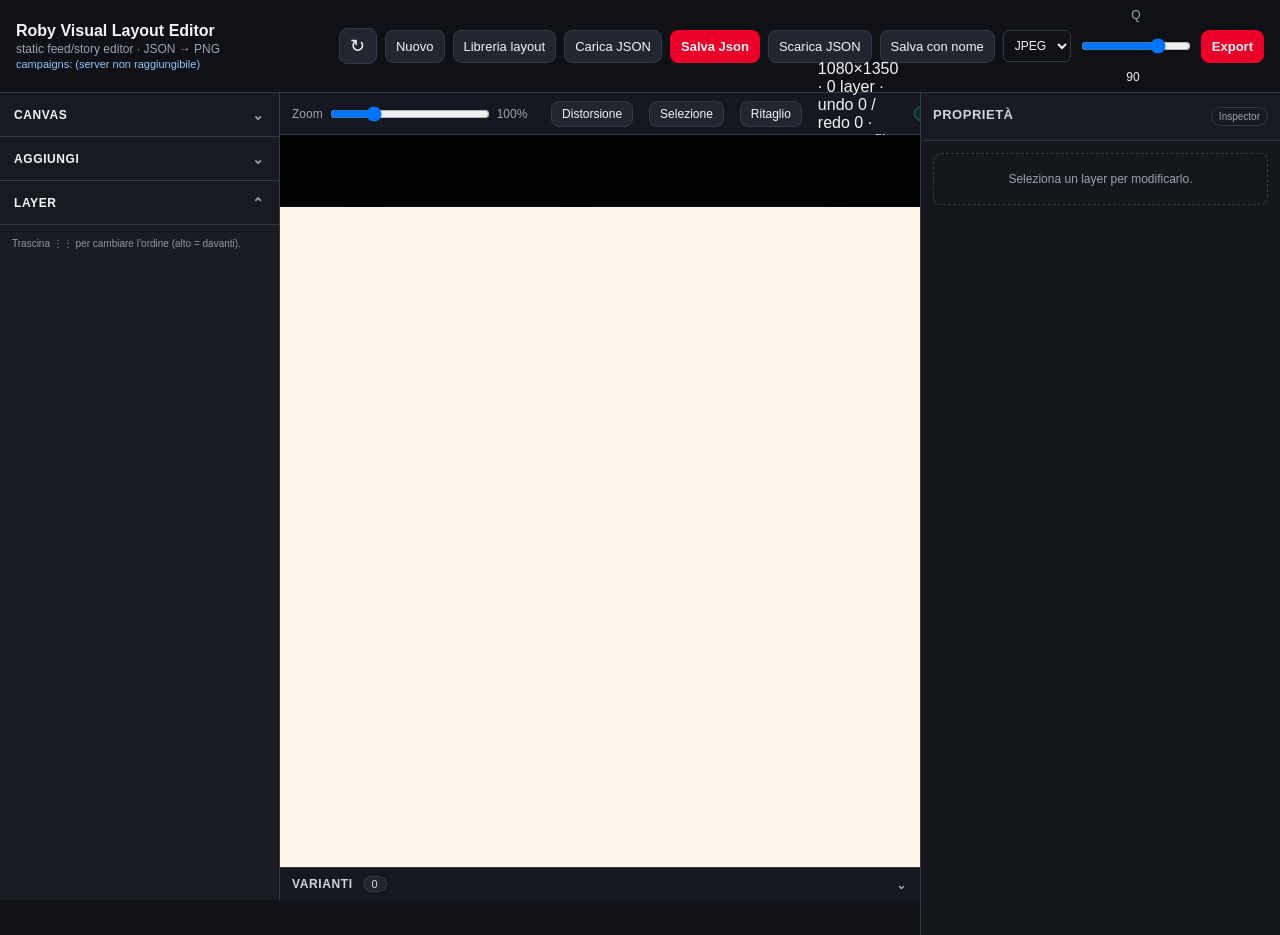
==== index.html @ da17ef28 "Canvas-size badges, base as a variant card, and live agent edits on canvas Three things you could no" ====
<!doctype html>
<html lang="it">
<head>
  <meta charset="utf-8" />
  <meta name="viewport" content="width=device-width, initial-scale=1" />
  <title>Roby Visual Layout Editor</title>
  <link rel="stylesheet" href="./styles.css?v=20260813-9" />
  <link rel="stylesheet" href="./left-panel.css?v=20260813-9" />
  <link rel="stylesheet" href="./inspector.css?v=20260813-9" />
  <link rel="stylesheet" href="./shapes.css?v=20260813-9" />
  <link rel="stylesheet" href="./warp.css?v=20260813-9" />
  <link rel="stylesheet" href="./variants.css?v=20260813-9" />
</head>
<body>
  <header class="topbar">
    <div class="brand">
      <strong>Roby Visual Layout Editor</strong>
      <span>static feed/story editor · JSON → PNG</span>
      <span id="campaignsRootLabel" class="rootLabel" title="Root campagne caricata dal server">campaigns: …</span>
    </div>
    <div class="actions">
      <button id="reloadBtn" class="iconBtn" title="Ricarica layout da disco (ultima versione salvata)" aria-label="Aggiorna">↻</button>
      <button id="newBtn">Nuovo</button>
      <button id="openLibraryBtn">Libreria layout</button>
      <button type="button" id="openJsonBtn" class="button" title="Apri un .json locale (Salva Json potrà riscriverlo)">Carica JSON</button>
      <input id="jsonInput" type="file" accept="application/json,.json" hidden>
      <button id="saveJsonBtn" class="primary" title="Sovrascrive il .layout.json aperto con le modifiche correnti">Salva Json</button>
      <button id="saveLayoutBtn">Scarica JSON</button>
      <button id="saveAsLayoutBtn">Salva con nome</button>
      <label class="exportFmt" title="Formato file export">
        <select id="exportFormat">
          <option value="image/jpeg" selected>JPEG</option>
          <option value="image/png">PNG</option>
        </select>
      </label>
      <label class="exportFmt" id="exportQualityWrap" title="Qualità JPEG (YouTube max 2 MB)">
        Q <input id="exportQuality" type="range" min="60" max="98" step="1" value="90">
        <span id="exportQualityLabel">90</span>
      </label>
      <button id="exportPngBtn" class="primary">Export</button>
    </div>
  </header>

  <main class="app">
    <aside class="panel left">
      <section class="leftSection">
        <button type="button" class="leftSectionTitle" aria-expanded="false">Canvas</button>
        <div class="leftSectionContent">
          <div class="row">
            <label for="presetSelect">Preset</label>
            <select id="presetSelect"></select>
          </div>
          <div class="grid2">
            <label>W <input id="canvasW" type="number" value="1080"></label>
            <label>H <input id="canvasH" type="number" value="1350"></label>
          </div>
          <button id="resizeCanvasBtn">Applica formato</button>
          <label>Duplica verso
            <select id="duplicateFormatSelect"></select>
          </label>
          <button id="duplicateFormatBtn" class="wide" title="Copia il layout nel formato scelto, ridimensionando canvas e livelli in proporzione">Duplica in questo formato</button>
          <label>Sfondo <input id="canvasBg" type="color" value="#fff7ea"></label>
          <label class="toggleRow"><input id="toggleSafeGuides" type="checkbox"> Guide safe zone (48px)</label>
        </div>
      </section>
      <section class="leftSection">
        <button type="button" class="leftSectionTitle" aria-expanded="false">Aggiungi</button>
        <div class="leftSectionContent">
          <button id="addTextBtn">+ Testo</button>
          <button id="addRectBtn">+ Box</button>
          <button id="addGradientBtn">+ Gradiente</button>
          <label class="wide">Forma
            <select id="newShapeKind">
              <option value="rect">Rettangolo</option>
              <option value="ellipse">Ellisse / Cerchio</option>
              <option value="triangle">Triangolo</option>
              <option value="diamond">Rombo</option>
              <option value="pentagon">Pentagono</option>
              <option value="hexagon">Esagono</option>
              <option value="octagon">Ottagono</option>
              <option value="star">Stella</option>
              <option value="polygon">Poligono N lati</option>
              <option value="arrow">Freccia</option>
            </select>
          </label>
          <button id="addShapeBtn" class="wide">+ Forma vettoriale</button>
          <label class="button wide">+ Immagine (file→base64)<input id="imageInput" type="file" accept="image/*" hidden></label>
          <button id="addImagePathBtn" class="wide">+ Immagine (path)</button>
        </div>
      </section>
      <section class="leftSection isOpen">
        <button type="button" class="leftSectionTitle" aria-expanded="true">Layer</button>
        <div class="leftSectionContent">
          <p class="muted hint">Trascina ⋮⋮ per cambiare l’ordine (alto = davanti).</p>
          <div id="layersList" class="layers"></div>
        </div>
      </section>
    </aside>

    <section class="stageWrap">
      <div class="stageToolbar">
        <label>Zoom <input id="zoomRange" type="range" min="15" max="400" step="0.5" value="100"><span id="zoomLabel">100%</span></label>
        <button type="button" id="warpModeBtn" class="toolbarToggle" aria-pressed="false" title="Distorsione angoli — trascina i 4 angoli in modo indipendente (o tieni premuto Option)">Distorsione</button>
        <button type="button" id="marqueeModeBtn" class="toolbarToggle" aria-pressed="false" title="Selezione a rettangolo — trascina per selezionare più layer anche partendo sopra un layer (Shift aggiunge)">Selezione</button>
        <button type="button" id="cropModeBtn" class="toolbarToggle" aria-pressed="false" title="Ritaglio immagine con le maniglie — naturale: proporzionale · Cmd: rettangolo libero · Alt: vertici indipendenti">Ritaglio</button>
        <span id="canvasInfo"></span>
        <span id="liveActivity" class="liveActivity" hidden title="Modifiche in arrivo dall'agente"></span>
      </div>
      <div class="stageScroller">
        <div id="stage" class="stage">
          <div id="canvas" class="canvas"></div>
        </div>
      </div>
      <section id="variantsBar" class="variantsBar isCollapsed">
        <button type="button" id="variantsToggle" class="variantsBarHead" aria-expanded="false">
          <span class="variantsTitle">Varianti</span>
          <span id="variantsCount" class="variantsCount">0</span>
          <span id="variantsStale" class="variantsStale" hidden>base cambiato</span>
          <span class="variantsChevron" aria-hidden="true"></span>
        </button>
        <div class="variantsBarBody">
          <div class="variantsActions">
            <button type="button" id="variantsNewBtn" title="Crea una variante come duplicato del layout base, poi modificala sul canvas">+ Nuova variante</button>
            <button type="button" id="variantsPromoteBtn" disabled>Promuovi a layout</button>
            <button type="button" id="variantsDeleteBtn" disabled>Elimina</button>
            <button type="button" id="variantsReloadBtn" title="Rileggi il set dal disco">Aggiorna</button>
            <span id="variantsHint" class="muted hint"></span>
          </div>
          <div id="variantsList" class="variantsList"></div>
          <p id="variantsEmpty" class="variantsEmpty" hidden>
            Nessuna variante. Crea un duplicato del base con <strong>+ Nuova variante</strong> e modificalo sul canvas,
            oppure chiedile all’agente.
          </p>
        </div>
      </section>
    </section>

    <aside class="panel right">
      <div class="inspectorHeader">
        <h2>Proprietà</h2>
        <span class="inspectorContext">Inspector</span>
      </div>
      <div id="emptyProps" class="inspectorEmpty">Seleziona un layer per modificarlo.</div>
      <div id="props" hidden>
        <section id="selectionProps" class="inspectorSection">
          <div class="inspectorSectionTitle"><span>Layer</span></div>
          <div class="nameRow">
            <label>Nome <input id="propName"></label>
            <button type="button" id="copyLayerRefBtn" class="nameCopyBtn" title="Copia riferimento layer per LLM (click: riferimento — alt+click: solo nome)">Copia rif.</button>
          </div>
          <div class="layerStateRow">
            <label class="toggleRow"><input id="propVisible" type="checkbox" checked> Visibile</label>
            <label class="toggleRow"><input id="propLocked" type="checkbox"> Bloccato</label>
          </div>
        </section>
        <section id="transformProps" class="inspectorSection">
          <div class="inspectorSectionTitle"><span>Trasforma</span></div>
          <div class="grid2 compactGrid">
            <label>X <input id="propX" type="number"></label>
            <label>Y <input id="propY" type="number"></label>
            <label>W <input id="propW" type="number" min="1"></label>
            <label>H <input id="propH" type="number" min="1"></label>
          </div>
          <div class="grid2 compactGrid">
            <label>Ordine Z <input id="propZ" type="number"></label>
            <label>Rotazione ° <input id="propRotation" type="number" step="1" value="0"></label>
          </div>
          <div class="grid2 compactGrid">
            <label>Skew X ° <input id="propSkewX" type="number" step="1" value="0"></label>
            <label>Skew Y ° <input id="propSkewY" type="number" step="1" value="0"></label>
          </div>
          <label>Opacità <input id="propOpacity" type="number" min="0" max="1" step="0.05"></label>
          <label>Fusione
            <select id="propBlendMode"></select>
          </label>
        </section>
        <section id="effectProps" class="inspectorSection collapsible isCollapsed">
          <div class="inspectorSectionTitle"><span>Effetti</span></div>
          <h3 class="propSubhead">Ombra</h3>
          <label class="toggleRow"><input id="propShadowEnabled" type="checkbox"> Ombra attiva</label>
          <div class="grid2">
            <label>Colore <input id="propShadowColor" type="color" value="#000000"></label>
            <label>Opacità <input id="propShadowOpacity" type="number" min="0" max="1" step="0.05" value="0.55"></label>
          </div>
          <div class="grid2">
            <label>Raggio <input id="propShadowBlur" type="number" min="0" step="1" value="12"></label>
            <label>Offset X <input id="propShadowOffsetX" type="number" step="1" value="0"></label>
          </div>
          <label>Offset Y <input id="propShadowOffsetY" type="number" step="1" value="4"></label>
          <div id="glowProps">
            <h3 class="propSubhead">Glow testo</h3>
            <label class="toggleRow"><input id="propGlowEnabled" type="checkbox"> Glow attivo</label>
            <div class="grid2">
              <label>Colore <input id="propGlowColor" type="color" value="#ffffff"></label>
              <label>Opacità <input id="propGlowOpacity" type="number" min="0" max="1" step="0.05" value="0.75"></label>
            </div>
            <label>Raggio <input id="propGlowBlur" type="number" min="0" step="1" value="18"></label>
          </div>
        </section>
        <section id="textProps" class="inspectorSection">
          <div class="inspectorSectionTitle"><span>Tipografia</span></div>
          <label>Testo <textarea id="propText" rows="4"></textarea></label>
          <div class="grid2">
            <label class="fontSizeControl">Dimensione
              <span class="fontSizeRow">
                <input id="propFontSize" type="number" min="8" max="400" step="1">
                <input id="propFontSizeRange" type="range" min="8" max="400" step="1" value="48" aria-label="Dimensione font">
              </span>
            </label>
            <label>Peso
              <select id="propFontWeight">
                <option value="100">100 Thin</option>
                <option value="200">200 Extra Light</option>
                <option value="300">300 Light</option>
                <option value="400">400 Regular</option>
                <option value="500">500 Medium</option>
                <option value="600">600 Semi Bold</option>
                <option value="700">700 Bold</option>
                <option value="800">800 Extra Bold</option>
                <option value="900">900 Black</option>
              </select>
            </label>
          </div>
          <div class="fontRow">
            <label class="fontSelectWrap">Font
              <select id="propFontFamily" size="1"></select>
            </label>
            <button type="button" id="copyFontInfoBtn" class="fontCopyBtn" title="Copia info font">Copia stile</button>
          </div>
          <p class="muted hint">Frecce ↑↓ sul menu: anteprima live senza perdere la selezione.</p>
          <p id="fontAvailabilityHint" class="muted hint"></p>
          <div class="styleToggles" id="textStyleToggles">
            <button type="button" data-style-toggle="italic" title="Corsivo" aria-label="Corsivo" aria-pressed="false" class="styleToggle italic">I</button>
            <button type="button" data-style-toggle="underline" title="Sottolineato" aria-label="Sottolineato" aria-pressed="false" class="styleToggle underline">U</button>
            <button type="button" data-style-toggle="strikethrough" title="Barrato" aria-label="Barrato" aria-pressed="false" class="styleToggle strike">S</button>
          </div>
          <div class="grid2">
            <label>Trasforma
              <select id="propTextTransform">
                <option value="none">Nessuna</option>
                <option value="uppercase">ALL CAPS</option>
                <option value="capitalize">Maiuscole parole</option>
                <option value="camelCase">camelCase</option>
                <option value="lowercase">minuscolo</option>
              </select>
            </label>
            <label>Spaziatura <input id="propLetterSpacing" type="number" step="0.5" value="0"></label>
          </div>
          <p class="muted hint">Font dal Mac Font Book (montati in Docker). Valori dal JSON assenti sul Mac compaiono come “(dal layout)”.</p>
          <div class="grid2">
            <label>Colore <input id="propColor" type="color"></label>
            <label>Allinea H <select id="propAlign"><option>left</option><option>center</option><option>right</option></select></label>
          </div>
          <div class="grid2">
            <label>Allinea V <select id="propVAlign"><option value="top">top</option><option value="middle">middle</option><option value="bottom">bottom</option></select></label>
            <label>Interlinea <input id="propLineHeight" type="number" step="0.05"></label>
          </div>
        </section>
        <section id="boxProps" class="inspectorSection">
          <div class="inspectorSectionTitle"><span>Forma</span></div>
          <div class="grid2">
            <label>Riempimento <input id="propFill" type="color"></label>
            <label>Bordo <input id="propStroke" type="color"></label>
          </div>
          <div class="grid2">
            <label>Bordo px <input id="propStrokeWidth" type="number"></label>
            <label>Raggio <input id="propRadius" type="number"></label>
          </div>
        </section>
        <section id="shapeProps" class="inspectorSection" hidden>
          <div class="inspectorSectionTitle"><span>Forma vettoriale</span></div>
          <label>Tipo
            <select id="propShapeKind">
              <option value="rect">Rettangolo</option>
              <option value="ellipse">Ellisse / Cerchio</option>
              <option value="triangle">Triangolo</option>
              <option value="diamond">Rombo</option>
              <option value="pentagon">Pentagono</option>
              <option value="hexagon">Esagono</option>
              <option value="octagon">Ottagono</option>
              <option value="star">Stella</option>
              <option value="polygon">Poligono N lati</option>
              <option value="arrow">Freccia</option>
            </select>
          </label>
          <label id="shapeSidesField" hidden>Lati / punte <input id="propShapeSides" type="number" min="3" max="32" step="1" value="6"></label>
          <label>Arrotondamento angoli <input id="propShapeCorner" type="number" min="0" step="1" value="0"></label>
          <label class="toggleRow"><input id="propShapeFillEnabled" type="checkbox" checked> Riempimento attivo</label>
          <div class="grid2">
            <label>Riempimento <input id="propShapeFill" type="color" value="#eb0029"></label>
            <label>Bordo <input id="propShapeStroke" type="color" value="#111111"></label>
          </div>
          <label>Spessore bordo <input id="propShapeStrokeWidth" type="number" min="0" step="1" value="0"></label>
          <div id="arrowProps" hidden>
            <label>Tipo di punta
              <select id="propArrowHead">
                <option value="triangle">Piena</option>
                <option value="stealth">Affusolata</option>
                <option value="open">Aperta a V</option>
                <option value="circle">Pallino</option>
                <option value="none">Nessuna</option>
              </select>
            </label>
            <div class="grid2">
              <label>Dimensione punta <input id="propArrowHeadSize" type="number" min="4" max="200" step="1" value="26"></label>
              <label>Lunghezza linea <input id="propArrowLength" type="number" min="20" step="1"></label>
            </div>
            <label>Tratteggio <input id="propArrowDash" type="number" min="0" step="1" value="0"></label>
            <label class="toggleRow"><input id="propArrowDouble" type="checkbox"> Doppia punta</label>
            <label id="arrowTailField">Coda
              <select id="propArrowTail">
                <option value="none">Semplice</option>
                <option value="circle">Pallino</option>
              </select>
            </label>
            <p class="muted hint">La freccia punta a destra: ruota il layer per orientarla. Tratteggio 0 = linea piena.</p>
          </div>
          <div class="shapeVertexActions">
            <button type="button" id="shapeEditVerticesBtn">Modifica vertici</button>
            <button type="button" id="shapeResetPointsBtn">Reset vertici</button>
          </div>
          <p id="shapeVertexHint" class="muted hint"></p>
        </section>
        <section id="gradientProps" class="inspectorSection" hidden>
          <div class="inspectorSectionTitle"><span>Gradiente</span></div>
          <label>Tipo
            <select id="propGradientType">
              <option value="linear">Lineare</option>
              <option value="radial">Radiale</option>
            </select>
          </label>
          <label>Angolo ° <input id="propGradientAngle" type="number" step="1" value="180"></label>
          <div class="grid2">
            <label>Stop A <input id="propGradStopAColor" type="color" value="#000000"></label>
            <label>Alpha A <input id="propGradStopAAlpha" type="number" min="0" max="1" step="0.05" value="0"></label>
          </div>
          <div class="grid2">
            <label>Stop B <input id="propGradStopBColor" type="color" value="#000000"></label>
            <label>Alpha B <input id="propGradStopBAlpha" type="number" min="0" max="1" step="0.05" value="0.72"></label>
          </div>
        </section>
        <section id="imageProps" class="inspectorSection">
          <div class="inspectorSectionTitle"><span>Immagine</span></div>
          <label>Adattamento <select id="propFit"><option value="contain">Contieni</option><option value="cover">Copri</option><option value="stretch">Adatta</option></select></label>
          <label>Sorgente (path)
            <input id="propImageSrc" placeholder="_assets/fuoco/file.png">
          </label>
          <button type="button" id="propImageSrcApply" class="wide">Applica path</button>
          <p id="imageSrcHint" class="muted hint">Path relativo alla root campagne (es. _assets/fuoco/file.png).</p>
          <h3 class="propSubhead">Scontorno</h3>
          <label>Modello
            <select id="propBgModel"></select>
          </label>
          <button type="button" id="propBgRemoveBtn" class="wide">Rimuovi sfondo</button>
          <p id="bgRemoveHint" class="muted hint">Crea un PNG scontornato accanto all'originale e lo usa in questo layer. L'originale non viene toccato.</p>
          <h3 class="propSubhead">Colore immagine</h3>
          <div class="grid2">
            <label>Luminosità <input id="propBright" type="number" min="-100" max="100" step="1" value="0"></label>
            <label>Contrasto <input id="propContrast" type="number" min="-100" max="100" step="1" value="0"></label>
          </div>
          <div class="grid2">
            <label>Saturazione <input id="propSaturate" type="number" min="-100" max="100" step="1" value="0"></label>
            <label>Vividezza <input id="propVivid" type="number" min="0" max="100" step="1" value="0"></label>
          </div>
          <button type="button" id="propAdjustReset" class="wide">Reset colore</button>
          <p class="muted hint">0 = neutro. Vivid alza saturazione + contrasto.</p>
          <h3 class="propSubhead">Key colore</h3>
          <label class="toggleRow"><input id="propKeyBlackEnabled" type="checkbox"> Rimuovi colore (distanza→alpha)</label>
          <label>Colore key <input id="propKeyColor" type="color" value="#000000"></label>
          <div class="grid2">
            <label>Soglia <input id="propKeyThreshold" type="number" min="0" max="255" step="1" value="16"></label>
            <label>Morbidezza <input id="propKeySoftness" type="number" min="0" max="255" step="1" value="40"></label>
          </div>
          <p class="muted hint">Maniglie: Shift = resize libero · Ctrl/Cmd = crop immagine</p>
          <h3 class="propSubhead">Ritaglio a forma</h3>
          <label>Forma maschera
            <select id="propMaskKind">
              <option value="none">Nessuna</option>
              <option value="rect">Rettangolo</option>
              <option value="ellipse">Ellisse / Cerchio</option>
              <option value="triangle">Triangolo</option>
              <option value="diamond">Rombo</option>
              <option value="pentagon">Pentagono</option>
              <option value="hexagon">Esagono</option>
              <option value="octagon">Ottagono</option>
              <option value="star">Stella</option>
              <option value="polygon">Poligono N lati</option>
            </select>
          </label>
          <label id="maskSidesField" hidden>Lati / punte <input id="propMaskSides" type="number" min="3" max="32" step="1" value="6"></label>
          <label id="maskCornerField" hidden>Arrotondamento angoli <input id="propMaskCorner" type="number" min="0" step="1" value="0"></label>
          <div id="maskVertexActions" class="shapeVertexActions" hidden>
            <button type="button" id="maskEditVerticesBtn">Modifica vertici</button>
            <button type="button" id="maskResetPointsBtn">Reset vertici</button>
          </div>
          <p id="maskVertexHint" class="muted hint" hidden></p>
        </section>
        <section id="svgTintProps" class="inspectorSection" hidden>
          <div class="inspectorSectionTitle"><span>Colore SVG</span></div>
          <label>Modalità
            <select id="propSvgTintMode">
              <option value="none">Originale</option>
              <option value="solid">Tinta uniforme</option>
              <option value="gradient">Sfumatura</option>
            </select>
          </label>
          <label id="svgTintSolidField" hidden>Colore <input id="propSvgTintColor" type="color" value="#0A0714"></label>
          <div id="svgTintGradientFields" hidden>
            <label>Tipo
              <select id="propSvgTintGradType">
                <option value="linear">Lineare</option>
                <option value="radial">Radiale</option>
              </select>
            </label>
            <label id="svgTintAngleField">Angolo ° <input id="propSvgTintAngle" type="number" step="1" value="90"></label>
            <div class="grid2">
              <label>Stop A <input id="propSvgTintStopAColor" type="color" value="#FF2E63"></label>
              <label>Alpha A <input id="propSvgTintStopAAlpha" type="number" min="0" max="1" step="0.05" value="1"></label>
            </div>
            <div class="grid2">
              <label>Stop B <input id="propSvgTintStopBColor" type="color" value="#8A63FF"></label>
              <label>Alpha B <input id="propSvgTintStopBAlpha" type="number" min="0" max="1" step="0.05" value="1"></label>
            </div>
          </div>
          <p class="muted hint">Ricolora i riempimenti dell'SVG inline. `fill="none"` resta intatto; l'originale è recuperabile con "Originale".</p>
        </section>
        <section id="warpProps" class="inspectorSection" hidden>
          <div class="inspectorSectionTitle"><span>Distorsione angoli</span></div>
          <button type="button" id="warpResetBtn" class="wide">Reset distorsione</button>
          <p id="warpHint" class="muted hint"></p>
        </section>
        <section id="alignCanvasProps" class="inspectorSection arrangeSection collapsible">
          <div class="inspectorSectionTitle"><span>Allinea al canvas</span></div>
          <div class="alignActions iconActions">
            <button data-canvas-align="left">Sinistra</button>
            <button data-canvas-align="hcenter">Centro H</button>
            <button data-canvas-align="right">Destra</button>
            <button data-canvas-align="top">Alto</button>
            <button data-canvas-align="vcenter">Centro V</button>
            <button data-canvas-align="bottom">Basso</button>
          </div>
        </section>
        <section id="alignObjectsProps" class="inspectorSection arrangeSection collapsible isCollapsed">
          <div class="inspectorSectionTitle"><span>Allinea oggetti</span></div>
          <div class="alignActions iconActions">
            <button data-align-action="left">Sinistra</button>
            <button data-align-action="hcenter">Centro H</button>
            <button data-align-action="right">Destra</button>
            <button data-align-action="top">Alto</button>
            <button data-align-action="vcenter">Centro V</button>
            <button data-align-action="bottom">Basso</button>
            <button data-align-action="distributeH">Distribuisci H</button>
            <button data-align-action="distributeV">Distribuisci V</button>
          </div>
        </section>
        <div class="propActions">
          <button id="duplicateBtn">Duplica</button>
          <button id="deleteBtn" class="danger">Elimina</button>
        </div>
      </div>
    </aside>
  </main>

  <div id="layoutLibraryModal" class="modal" hidden>
    <div class="modalCard">
      <div class="modalHead">
        <div>
          <strong>Libreria layout</strong>
          <span id="libraryMeta">Scannerizza tutti i .layout.json in campaigns</span>
        </div>
        <div class="modalActions">
          <select id="libraryKindFilter" title="Filtro libreria">
            <option value="layout" selected>Solo JSON</option>
            <option value="image">Solo immagini</option>
            <option value="all">Tutto</option>
          </select>
          <input id="librarySearch" placeholder="Cerca layout o tag…" />
          <label id="libraryColsWrap" class="colsControl" hidden title="Colonne della galleria">
            Colonne <input id="libraryColsRange" type="range" min="1" max="5" step="1" value="3"><span id="libraryColsLabel">3</span>
          </label>
          <label id="librarySelectAllWrap" class="selectAllControl" title="Seleziona o deseleziona tutti gli elementi visibili">
            <input id="librarySelectAllCheckbox" type="checkbox" />
            <span id="librarySelectAllText">Seleziona tutto</span>
          </label>
          <button id="libraryViewToggleBtn" title="Alterna vista lista / griglia">Vista griglia</button>
          <button id="bulkExportBtn" class="primary" disabled>Export selezionati</button>
          <button id="bulkDeleteBtn" class="danger" disabled>Cancella selezionati</button>
          <button id="bulkCopyPathsBtn" disabled title="Copia i percorsi dei selezionati, uno per riga, per incollarli in chat">Copia</button>
          <button id="bulkRefreshThumbsBtn" disabled title="Ridisegna l'anteprima dei layout selezionati dal design aggiornato">Rigenera anteprime</button>
          <button id="bulkMoveBtn" disabled title="Sposta i file selezionati in un'altra cartella (esistente o nuova)">Sposta</button>
          <button id="bulkTagBtn" disabled title="Aggiungi un tag a tutti i selezionati">Tag</button>
          <button id="refreshLibraryBtn">Aggiorna</button>
          <button id="closeLibraryBtn">Chiudi</button>
        </div>
      </div>
      <div id="tagFilterRow" class="tagFilterRow" hidden></div>
      <div id="libraryBreadcrumb" class="libraryBreadcrumb"></div>
      <datalist id="libraryTagsDatalist"></datalist>
      <datalist id="libraryFoldersDatalist"></datalist>
      <div id="libraryWorkspace" class="libraryWorkspace">
        <div id="layoutGrid" class="layoutGrid libraryList"></div>
        <aside id="librarySidePreview" class="librarySidePreview">
          <div id="librarySidePreviewFrame" class="librarySidePreviewFrame"><div class="emptyGrid">Seleziona un elemento</div></div>
          <div id="librarySidePreviewMeta" class="librarySidePreviewMeta"></div>
          <div id="librarySidePreviewActions" class="librarySidePreviewActions"></div>
        </aside>
      </div>
    </div>
  </div>

  <script src="./fonts.js?v=20260813-9"></script>
  <script src="./format-presets.js?v=20260813-9"></script>
  <script src="./blend.js?v=20260813-9"></script>
  <script src="./effects.js?v=20260813-9"></script>
  <script src="./asset-src.js?v=20260813-9"></script>
  <script src="./gradient.js?v=20260813-9"></script>
  <script src="./svg-tint.js?v=20260813-9"></script>
  <script src="./bg-remove-panel.js?v=20260813-9"></script>
  <script src="./warp.js?v=20260813-9"></script>
  <script src="./warp-editor.js?v=20260813-9"></script>
  <script src="./shapes.js?v=20260813-9"></script>
  <script src="./shape-editor.js?v=20260813-9"></script>
  <script src="./shape-props.js?v=20260813-9"></script>
  <script src="./image-process.js?v=20260813-9"></script>
  <script src="./image-adjust.js?v=20260813-9"></script>
  <script src="./text-style.js?v=20260813-9"></script>
  <script src="./text-layout.js?v=20260813-9"></script>
  <script src="./left-panel.js?v=20260813-9"></script>
  <script src="./live-client.js?v=20260813-9"></script>
  <script src="./inspector-controls.js?v=20260813-9"></script>
  <script src="./app.js?v=20260813-9"></script>
  <script src="./variants-panel.js?v=20260813-9"></script>
  <script src="./library.js?v=20260813-9"></script>
</body>
</html>
---- styles.css ----
:root{--bg:#111318;--panel:#191c22;--panel2:#222630;--text:#f4f4f5;--muted:#9ca3af;--line:#343946;--accent:#eb0029;--blue:#4f8cff}*{box-sizing:border-box}body{margin:0;font-family:-apple-system,BlinkMacSystemFont,"Segoe UI",Arial,sans-serif;background:var(--bg);color:var(--text);height:100vh;overflow:hidden}.topbar{min-height:58px;display:flex;align-items:center;justify-content:space-between;padding:8px 16px;border-bottom:1px solid var(--line);background:#0f1116}.brand{display:flex;flex-direction:column;gap:2px}.brand span{color:var(--muted);font-size:12px}.brand .rootLabel{font-size:11px;color:#93c5fd;max-width:min(52vw,640px);overflow:hidden;text-overflow:ellipsis;white-space:nowrap}.actions{display:flex;gap:8px;align-items:center}button,.button{border:1px solid var(--line);background:var(--panel2);color:var(--text);border-radius:8px;padding:8px 10px;cursor:pointer;font-size:13px;text-align:center}button:hover,.button:hover{background:#2b303c}.primary{background:var(--accent);border-color:var(--accent);font-weight:800}.danger{background:#4b111c;border-color:#7f1d1d}.wide{display:block;width:100%;margin-top:8px}.app{display:grid;grid-template-columns:280px 1fr 320px;height:calc(100vh - 58px)}.panel{background:var(--panel);border-right:1px solid var(--line);padding:14px;overflow:auto}.panel.right{border-right:none;border-left:1px solid var(--line)}h2{font-size:14px;margin:14px 0 10px;color:#d1d5db;text-transform:uppercase;letter-spacing:.05em}.row,.grid2{display:grid;gap:8px;margin-bottom:10px}.grid2{grid-template-columns:1fr 1fr}label{font-size:12px;color:var(--muted);display:flex;flex-direction:column;gap:5px}input,select,textarea{background:#0f1116;border:1px solid var(--line);color:var(--text);border-radius:6px;padding:7px;font:inherit}textarea{resize:vertical}.stageWrap{display:flex;flex-direction:column;min-width:0}.stageToolbar{height:42px;display:flex;align-items:center;gap:16px;padding:0 12px;border-bottom:1px solid var(--line);background:#151820}.stageToolbar label{flex-direction:row;align-items:center}.stageToolbar input{width:140px}.stageScroller{flex:1;overflow:auto;display:flex;align-items:flex-start;justify-content:center;padding:72px;background:radial-gradient(circle at 30% 10%,#222 0,#111 45%,#0c0d10 100%)}.stage{transform-origin:top center}.canvas{position:relative;background:#fff;overflow:visible;box-shadow:0 12px 40px rgba(0,0,0,.45)}.canvasOverflowMask{position:absolute;left:0;top:0;width:100%;height:100%;box-sizing:border-box;border:1px solid rgba(255,255,255,.22);pointer-events:none;z-index:999990;box-shadow:0 0 0 9999px rgba(0,0,0,.9)}.layer{position:absolute;outline:0 solid transparent;user-select:none;white-space:pre-wrap}.layer.selected{outline:2px solid var(--blue)}.layer.editing{outline:2px solid #22c55e;background:rgba(255,255,255,.18);cursor:text}.marquee{position:absolute;border:2px dashed var(--blue);background:rgba(79,140,255,.13);pointer-events:none;z-index:999999}.layer.text{cursor:move}.layer.rect{cursor:move}.layer.image{cursor:move}.layer img{width:100%;height:100%;display:block;pointer-events:none}.resizeHandle{position:absolute;width:14px;height:14px;right:-7px;bottom:-7px;border-radius:50%;background:var(--blue);border:2px solid #fff;cursor:nwse-resize;display:none}.selected .resizeHandle{display:block}.layers{display:flex;flex-direction:column;gap:6px}.layerItem{display:flex;align-items:center;gap:8px;background:#111318;border:1px solid var(--line);border-radius:8px;padding:8px;cursor:pointer}
.layerItemMain{flex:1;display:flex;justify-content:space-between;align-items:center;gap:8px;min-width:0}
.layerItemMain span{font-size:12px;color:#e5e7eb;overflow:hidden;text-overflow:ellipsis;white-space:nowrap}
.layerItem.hiddenLayer{opacity:.5}
.layerDrag{flex:0 0 18px;width:18px;color:var(--muted);cursor:grab;font-size:11px;line-height:1;user-select:none;letter-spacing:-2px;display:flex;align-items:center;justify-content:center}
.layerItem.dragging{opacity:.45}
.layerItem.dragOverBefore{box-shadow:inset 0 2px 0 0 var(--accent)}
.layerItem.dragOverAfter{box-shadow:inset 0 -2px 0 0 var(--accent)}
.layerItem:active .layerDrag{cursor:grabbing}

.layerItem.hiddenLayer .layerItemMain span{text-decoration:line-through;color:var(--muted)}
.layerEye{flex:0 0 28px;width:28px;height:28px;padding:0;border-radius:8px;font-size:13px;line-height:1;background:#0f1116;border:1px solid var(--line);color:#d1fae5;cursor:pointer}
.layerEye.off{color:var(--muted)}
.layerEye:hover{border-color:var(--blue)}.layerLock{flex:0 0 28px;width:28px;height:28px;padding:0;border-radius:8px;font-size:12px;line-height:1;background:#0f1116;border:1px solid var(--line);cursor:pointer}.layerLock.on{border-color:#f59e0b;background:rgba(245,158,11,.12)}.layerItem.lockedLayer{border-style:dashed}.layer.locked{cursor:default;outline-style:dashed;pointer-events:none}/* A locked layer must not swallow clicks meant for what is underneath it: select it from the layer list instead. */.layerItem.active{border-color:var(--blue)}.layerItem span{font-size:12px;color:#e5e7eb}.layerItem small{color:var(--muted)}.muted{color:var(--muted);font-size:13px;line-height:1.4}.propActions{display:flex;gap:8px;margin-top:14px}.propActions button{flex:1}#props{display:flex;flex-direction:column;gap:10px}#textProps,#boxProps,#imageProps,#gradientProps,#effectProps{display:flex;flex-direction:column;gap:10px;border-top:1px solid var(--line);padding-top:10px}.propSubhead{margin:4px 0 0;font-size:12px;color:var(--muted);font-weight:700;text-transform:uppercase;letter-spacing:.04em}#glowProps{display:flex;flex-direction:column;gap:10px;margin-top:4px}.fontOk{color:#86efac!important}.fontMissing{color:#fca5a5!important;font-weight:700}.modal{position:fixed;inset:0;background:rgba(0,0,0,.72);z-index:1000000;display:flex;align-items:center;justify-content:center;padding:28px}.modal[hidden]{display:none}.modalCard{width:min(1500px,96vw);height:min(900px,92vh);background:#111318;border:1px solid var(--line);border-radius:18px;box-shadow:0 30px 120px rgba(0,0,0,.65);display:flex;flex-direction:column;overflow:hidden}.modalHead{display:flex;align-items:center;justify-content:space-between;gap:16px;padding:16px;border-bottom:1px solid var(--line);background:#171a21}.modalHead strong{display:block;font-size:18px}.modalHead span{display:block;color:var(--muted);font-size:12px;margin-top:3px}.modalActions{display:flex;align-items:center;gap:8px}.modalActions input{width:320px}.layoutGrid{padding:16px;overflow:auto;display:grid;grid-template-columns:repeat(auto-fill,minmax(230px,1fr));gap:14px}.layoutCard{background:#191c22;border:1px solid var(--line);border-radius:14px;overflow:hidden;display:flex;flex-direction:column;min-height:290px}.layoutCard:hover{border-color:var(--blue)}.previewBox{height:210px;background:#0b0c10;display:flex;align-items:center;justify-content:center;border-bottom:1px solid var(--line);cursor:pointer}.previewBox canvas{max-width:100%;max-height:200px;box-shadow:0 8px 32px rgba(0,0,0,.35)}.layoutInfo{padding:10px;display:flex;flex-direction:column;gap:5px}.layoutInfo strong{font-size:13px;line-height:1.25;color:#f3f4f6;word-break:break-word}.layoutInfo small{font-size:11px;color:var(--muted);line-height:1.25;word-break:break-word}.layoutActions{display:flex;gap:8px;padding:0 10px 10px}.layoutActions button{flex:1;font-size:12px;padding:7px 8px}.emptyGrid{color:var(--muted);padding:30px;text-align:center;grid-column:1/-1}

.layoutCard.selectedForExport{outline:2px solid var(--accent);border-color:var(--accent);box-shadow:0 0 0 3px rgba(235,0,41,.18)}.previewBox{position:relative}.librarySelect{position:absolute;top:8px;left:8px;z-index:5;display:flex;align-items:center;justify-content:center;width:30px;height:30px;border-radius:9px;background:rgba(15,17,22,.86);border:1px solid rgba(255,255,255,.22);padding:0;cursor:pointer;backdrop-filter:blur(4px)}.librarySelect input{width:18px;height:18px;accent-color:var(--accent);cursor:pointer}.librarySelect:has(input:disabled){opacity:.35;cursor:not-allowed}#bulkExportBtn:disabled,#bulkDeleteBtn:disabled{opacity:.45;cursor:not-allowed}.modalActions{flex-wrap:wrap}

/* Bulk export selection UX: visible row below each preview */
.layoutCard .librarySelect{position:static!important;width:auto!important;height:auto!important;margin:8px 10px 0 10px!important;padding:9px 11px!important;border-radius:10px!important;background:#0f1116!important;border:1px solid var(--line)!important;display:flex!important;flex-direction:row!important;align-items:center!important;justify-content:flex-start!important;gap:8px!important;color:#f4f4f5!important;font-size:13px!important;font-weight:800!important;cursor:pointer!important;backdrop-filter:none!important}.layoutCard .librarySelect input{width:20px!important;height:20px!important;accent-color:var(--accent)!important}.layoutCard .librarySelectText{line-height:1}.layoutCard.selectedForExport .librarySelect{background:rgba(235,0,41,.18)!important;border-color:var(--accent)!important;color:#fff!important}.layoutCard.selectedForExport .librarySelectText:after{content:' ✓';color:#fff}.layoutCard .previewBox{cursor:pointer}.layoutCard .layoutActions button{position:relative;z-index:6}

.selectAllControl{display:flex!important;flex-direction:row!important;align-items:center!important;gap:8px!important;background:var(--panel2)!important;border:1px solid var(--line)!important;border-radius:8px!important;padding:8px 10px!important;color:var(--text)!important;font-size:13px!important;font-weight:700!important;cursor:pointer!important;white-space:nowrap}.selectAllControl input{width:18px!important;height:18px!important;accent-color:var(--accent)!important}.selectAllControl:has(input:checked){border-color:var(--accent)!important;background:rgba(235,0,41,.16)!important}.selectAllControl:has(input:disabled){opacity:.45;cursor:not-allowed}

/* Scrollable layout library: keep toolbar visible and make card grid independently scrollable */
#layoutLibraryModal .modalCard{max-height:92vh!important;height:92vh!important;display:flex!important;flex-direction:column!important;overflow:hidden!important}
#layoutLibraryModal .modalHead{flex:0 0 auto!important;position:sticky!important;top:0!important;z-index:20!important;background:var(--panel)!important;padding-bottom:12px!important;border-bottom:1px solid var(--line)!important}
#layoutGrid{flex:1 1 auto!important;min-height:0!important;overflow-y:auto!important;overflow-x:hidden!important;padding:14px!important;align-content:start!important;scrollbar-width:thin!important;scrollbar-color:var(--accent) #0f1116!important}
#layoutGrid::-webkit-scrollbar{width:10px}
#layoutGrid::-webkit-scrollbar-track{background:#0f1116;border-radius:10px}
#layoutGrid::-webkit-scrollbar-thumb{background:var(--accent);border-radius:10px}
.layoutCard{min-height:0!important}
.layoutActions{position:relative!important;z-index:8!important}

/* Fix grid overflow: cards must contribute to scroll height instead of overflowing the modal */
#layoutGrid.layoutGrid{display:grid!important;grid-template-columns:repeat(auto-fill,minmax(280px,1fr))!important;grid-auto-rows:auto!important;align-items:start!important;justify-items:stretch!important;gap:14px!important;box-sizing:border-box!important}
#layoutGrid .layoutCard{height:auto!important;min-height:430px!important;max-height:none!important;align-self:start!important;overflow:hidden!important}
#layoutGrid .previewBox{height:210px!important;min-height:210px!important;flex:0 0 210px!important}
#layoutGrid .layoutInfo{flex:0 0 auto!important}
#layoutGrid .layoutActions{flex:0 0 auto!important;margin-top:auto!important}

.libraryBreadcrumb{flex:0 0 auto;display:flex;align-items:center;gap:8px;padding:10px 14px;border-bottom:1px solid var(--line);background:#111318;overflow-x:auto}.crumbBtn{padding:7px 10px;border-radius:999px;background:#222630;border:1px solid var(--line);white-space:nowrap}.crumbBtn.active{background:rgba(235,0,41,.18);border-color:var(--accent);font-weight:800}.crumbBtn.back{background:#0f1116}.crumbSep{color:var(--muted);font-weight:800}.folderCard{border-color:#4b5563;background:linear-gradient(180deg,#1e2430,#171a21)}.folderCard:hover{border-color:var(--accent)}.folderPreview{cursor:pointer;background:radial-gradient(circle at 50% 30%,rgba(235,0,41,.18),#0b0c10)!important}.folderIcon{font-size:82px;filter:drop-shadow(0 12px 24px rgba(0,0,0,.45))}.folderCard .layoutActions button{width:100%}

/* Folder cards are navigation tiles, keep them compact so Apri cartella is always visible */
#layoutGrid .folderCard{min-height:310px!important;height:310px!important}
#layoutGrid .folderCard .previewBox{height:165px!important;min-height:165px!important;flex:0 0 165px!important}
#layoutGrid .folderCard .layoutInfo{padding:12px!important}
#layoutGrid .folderCard .layoutActions{padding:0 10px 10px 10px!important;margin-top:auto!important}

/* Library list + side preview (default) */
.libraryWorkspace{flex:1 1 auto;min-height:0;display:grid;grid-template-columns:minmax(0,1fr) minmax(280px,38%);overflow:hidden}
#layoutLibraryModal .libraryWorkspace{flex:1 1 auto!important;min-height:0!important}
.libraryWorkspace.view-grid{grid-template-columns:1fr}
.libraryWorkspace.view-grid .librarySidePreview{display:none}
.librarySidePreview{display:flex;flex-direction:column;gap:10px;padding:14px;border-left:1px solid var(--line);background:#0f1116;min-height:0;overflow:auto}
.librarySidePreviewFrame{flex:1 1 auto;min-height:240px;display:flex;align-items:center;justify-content:center;background:#0b0c10;border:1px solid var(--line);border-radius:12px;overflow:hidden;padding:10px}
.librarySidePreviewFrame canvas,.librarySidePreviewFrame img{max-width:100%;max-height:100%;object-fit:contain}
.librarySidePreviewMeta{display:flex;flex-direction:column;gap:4px}
.librarySidePreviewMeta strong{font-size:14px;word-break:break-word}
.librarySidePreviewMeta small{font-size:11px;color:var(--muted);word-break:break-word}
.libraryRow,.layoutCard{-webkit-user-select:none;user-select:none}
.libraryPathCopy{cursor:pointer;color:#93c5fd!important;text-decoration:underline dotted;word-break:break-all}
.libraryPathCopy:hover{color:#bfdbfe!important}
.libraryNameCopy{cursor:pointer;text-decoration:underline dotted;text-underline-offset:3px}
.libraryNameCopy:hover{color:#93c5fd}
.librarySidePreviewActions{display:flex;gap:8px;flex-wrap:wrap}
.librarySidePreviewActions button{flex:1;min-width:110px}
.sideFolderIcon{font-size:96px;line-height:1}
.libraryWorkspace #layoutGrid{min-height:0!important;height:auto!important;max-height:100%!important;align-self:stretch}
#layoutGrid.libraryList{display:flex!important;flex-direction:column!important;gap:0!important;padding:0!important;overflow-y:auto!important;grid-template-columns:none!important}
.libraryRow{display:grid;grid-template-columns:36px minmax(0,1fr) auto;align-items:center;gap:10px;padding:10px 14px;border-bottom:1px solid var(--line);cursor:pointer;background:transparent}.libraryRow:has(.libraryRowReload){grid-template-columns:36px minmax(0,1fr) auto auto}
.libraryRow:hover{background:#171a21}
.libraryRow.focused{background:rgba(79,140,255,.12);box-shadow:inset 3px 0 0 var(--blue)}
.libraryRow.selectedForExport{background:rgba(235,0,41,.1)}
.libraryRow.folderRow .libraryRowTitle strong{color:#fde68a}
.libraryRowCheck{display:flex;align-items:center;justify-content:center}
.libraryRowCheck input{width:16px;height:16px;accent-color:var(--accent)}
.libraryRowTitle{min-width:0;display:flex;flex-direction:column;gap:2px}
.libraryRowTitle strong{font-size:13px;overflow:hidden;text-overflow:ellipsis;white-space:nowrap}
.libraryRowTitle small{font-size:11px;color:var(--muted);overflow:hidden;text-overflow:ellipsis;white-space:nowrap}
.libraryRowOpen{padding:6px 10px;font-size:12px;white-space:nowrap}.librarySkipped{display:block;margin-top:4px;color:#ffb457}/* Tags: chips on rows/cards, filter row, inline input. */.tagStrip{display:flex;flex-wrap:wrap;gap:4px;margin-top:4px;align-items:center}.tagChip{display:inline-flex;align-items:center;gap:3px;background:#1c2230;border:1px solid #33405c;color:#aecbfa;border-radius:999px;padding:1px 8px;font-size:10px;line-height:1.6;cursor:pointer;white-space:nowrap}.tagChip:hover{border-color:var(--blue)}.tagChip.add{background:transparent;border-style:dashed;color:#8f98a6}.tagChip.filter{font-size:11px;padding:2px 10px}.tagChip.filter.active{background:rgba(79,140,255,.25);border-color:var(--blue);color:#fff}.tagChip.clear{background:#3a1620;border-color:#7f1d1d;color:#fda4af}.tagRemove{border:0;background:none;color:#7c8aa6;padding:0 0 0 2px;cursor:pointer;font-size:11px;line-height:1}.tagRemove:hover{color:#fff;background:none}.tagInput{width:110px;padding:2px 6px;font-size:11px;border-radius:999px}.tagFilterRow{display:flex;flex-wrap:wrap;gap:6px;padding:8px 16px 0;align-items:center}/* Move popup */.movePanel{position:fixed;z-index:1000002;background:#171a21;border:1px solid var(--line);border-radius:10px;padding:12px;display:flex;flex-direction:column;gap:8px;box-shadow:0 18px 60px rgba(0,0,0,.6);width:300px}.movePanel strong{font-size:12px}.movePanelActions{display:flex;gap:8px}.movePanelActions button{flex:1}/* Columns slider + scalable previews */.colsControl{display:flex;flex-direction:row!important;align-items:center;gap:6px;font-size:12px;color:var(--muted)}.colsControl input{width:90px}/* Definite height, never aspect-ratio: a grid sizes its rows before the column width is final, so an aspect-driven box measures tiny, the row is sized from that, and the cards then overlap the ones below. --previewMax already scales per column. */#layoutGrid.layoutGrid .previewBox{height:var(--previewMax,320px)!important;min-height:var(--previewMax,320px)!important;flex:0 0 var(--previewMax,320px)!important}#layoutGrid.layoutGrid .previewBox canvas,#layoutGrid.layoutGrid .previewBox img{max-height:100%;max-width:100%}#layoutGrid.layoutGrid{grid-auto-rows:max-content!important;align-content:start!important}#layoutGrid.layoutGrid .layoutCard{min-height:0!important;height:auto!important}#layoutGrid.layoutGrid .folderCard .previewBox{height:120px!important;min-height:120px!important;flex:0 0 120px!important}.crumbBtn.newFolder{border-style:dashed;color:#93c5fd}.colorValue{display:flex;align-items:center;gap:5px}.colorValue input[type=color]{flex:0 0 auto}.hexField{width:72px;font-family:ui-monospace,Menlo,monospace;font-size:11px;padding:4px 6px;text-transform:lowercase}.hexCopy{flex:0 0 auto;padding:3px 7px;font-size:11px;line-height:1}/* Selection above the overflow mask: outline+handles stay bright past the artboard. */.selectionOverlay{position:absolute;inset:0;pointer-events:none;z-index:999995;overflow:visible}.selectionOverlay .selOverlayBox{position:absolute;outline:2px solid var(--blue);pointer-events:none}.selectionOverlay .selOverlayBox.image{outline-color:var(--accent)}.selectionOverlay .selOverlayBox.locked{outline-style:dashed}.selectionOverlay .resizeHandle{display:block!important;pointer-events:auto!important}.fileRefCopy{cursor:pointer;text-decoration:underline dotted;text-underline-offset:3px}.fileRefCopy:hover{color:#93c5fd}.libraryRowReload{padding:6px 9px;font-size:13px;line-height:1;white-space:nowrap}.libraryRowReload:disabled{opacity:.5;cursor:progress}.libraryRowReload.isBusy{animation:robySpin .9s linear infinite}@keyframes robySpin{to{transform:rotate(360deg)}}

/* Layer sidebar: keep canvas controls visible and scroll only the layer window */
.panel.left{display:flex!important;flex-direction:column!important;overflow:hidden!important;min-height:0!important}.panel.left .layers{flex:1 1 auto!important;min-height:120px!important;overflow-y:auto!important;overflow-x:hidden!important;padding-right:4px!important;scrollbar-width:thin!important;scrollbar-color:var(--accent) #0f1116!important}.panel.left .layers::-webkit-scrollbar{width:8px}.panel.left .layers::-webkit-scrollbar-track{background:#0f1116;border-radius:10px}.panel.left .layers::-webkit-scrollbar-thumb{background:var(--accent);border-radius:10px}
/* Four-corner resize handles */
.layer{overflow:visible}.resizeHandle{position:absolute!important;width:14px!important;height:14px!important;background:#fff!important;border:2px solid var(--accent)!important;border-radius:999px!important;z-index:100000!important;box-shadow:0 2px 8px rgba(0,0,0,.45)!important;display:none;pointer-events:auto!important}.layer.selected .resizeHandle{display:block}.handle-nw{left:-7px!important;top:-7px!important;cursor:nwse-resize!important}.handle-ne{right:-7px!important;top:-7px!important;cursor:nesw-resize!important}.handle-sw{left:-7px!important;bottom:-7px!important;cursor:nesw-resize!important}.handle-se{right:-7px!important;bottom:-7px!important;cursor:nwse-resize!important}.layer.image img{display:block;width:100%;height:100%;pointer-events:none}.layer.image.selected{outline:2px solid var(--accent)}

/* Shadows must not sit inside overflow:hidden — text/img paint with overflow:visible */
.layer.image,.layer.text,.layer.rect,.layer.gradient{overflow:visible!important}
.imageClip{position:absolute;inset:0;overflow:hidden;width:100%;height:100%;pointer-events:none}
.imageClip img{display:block;pointer-events:none}
.layer.text{overflow:visible!important}
/* Stronger layer list scroll inside fixed left sidebar */
.panel.left{height:calc(100vh - 58px)!important}.panel.left #layersList{max-height:none!important;overscroll-behavior:contain!important}

/* Prevent browser context menu from stealing Ctrl/Cmd crop drags on layer handles */
.layer,.resizeHandle{-webkit-user-select:none;user-select:none}

.alignActions{display:grid;grid-template-columns:1fr 1fr;gap:8px;margin:8px 0 12px}.alignActions button{font-size:12px;padding:7px}.layer.text{white-space:pre}.layer{transform-box:border-box}

/* Right properties panel: independent vertical scroll for long property/tool sections */
.panel.right{
  height:calc(100vh - 58px)!important;
  min-height:0!important;
  overflow-y:auto!important;
  overflow-x:hidden!important;
  overscroll-behavior:contain!important;
  padding-bottom:32px!important;
  scrollbar-width:thin;
}
.panel.right::-webkit-scrollbar{width:10px}
.panel.right::-webkit-scrollbar-track{background:#0f131b}
.panel.right::-webkit-scrollbar-thumb{background:#3a4150;border-radius:999px;border:2px solid #0f131b}
.panel.right h2:first-child{position:sticky;top:0;z-index:5;background:#171b22;padding-top:4px;padding-bottom:8px}
.toggleRow{flex-direction:row!important;align-items:center;gap:8px!important;margin-top:8px}
.toggleRow input{width:auto}
.hint{margin:0;font-size:11px;line-height:1.35}
.safeGuides{position:absolute;border:1px dashed rgba(79,140,255,.55);pointer-events:none;z-index:999998;box-shadow:inset 0 0 0 1px rgba(255,255,255,.15)}
#toast{position:fixed;bottom:24px;left:50%;transform:translateX(-50%) translateY(12px);background:#1e2430;border:1px solid var(--line);color:var(--text);padding:10px 16px;border-radius:10px;font-size:13px;opacity:0;pointer-events:none;transition:opacity .2s,transform .2s;z-index:2000000;max-width:min(90vw,520px)}
#toast.show{opacity:1;transform:translateX(-50%) translateY(0)}
.dirtyMark{color:var(--accent);font-weight:800}
.iconBtn{width:38px;padding:8px 0;font-size:18px;line-height:1}
.iconBtn.spinning{animation:reloadSpin .6s linear}
@keyframes reloadSpin{to{transform:rotate(360deg)}}
.styleToggles{display:flex;gap:6px;margin-top:2px}
.styleToggle{flex:1;min-width:0;font-weight:800;padding:7px 6px}
.styleToggle.italic{font-style:italic}
.styleToggle.underline{text-decoration:underline}
.styleToggle.strike{text-decoration:line-through}
.styleToggle.active{background:rgba(79,140,255,.22);border-color:var(--blue);color:#fff}
.fontRow{display:flex;align-items:flex-end;gap:8px;margin-bottom:10px}
.fontSelectWrap{flex:1;min-width:0}
.fontSizeRow{display:flex;align-items:center;gap:8px}
.fontSizeRow #propFontSize{width:64px;flex:0 0 64px}
.fontSizeRow #propFontSizeRange{flex:1;min-width:0;accent-color:var(--blue)}
.fontCopyBtn{flex:0 0 auto;white-space:nowrap;padding:7px 10px;font-size:12px}
.layerContextMenu{position:fixed;z-index:1000001;min-width:160px;background:#171a21;border:1px solid var(--line);border-radius:8px;box-shadow:0 12px 40px rgba(0,0,0,.55);padding:4px;display:flex;flex-direction:column;gap:2px}
.layerContextMenu[hidden]{display:none!important}
.layerContextMenu button{display:block;width:100%;text-align:left;border:0;background:transparent;color:var(--text);padding:8px 10px;border-radius:6px;font-size:13px;cursor:pointer}
.layerContextMenu button:hover{background:#2b303c}

#propFontFamily.fontSelectOpen{position:relative;z-index:20;width:100%;max-height:280px;overflow:auto;background:#0f1116;border:1px solid var(--blue);border-radius:8px;padding:4px}

.stageToolbar #zoomLabel{min-width:3.2em;color:var(--muted);font-size:12px;font-variant-numeric:tabular-nums}
.stageToolbar input#zoomRange{width:160px}

.actions .exportFmt{display:flex;align-items:center;gap:6px;font-size:12px;color:var(--muted)}
.actions .exportFmt select,.actions .exportFmt input[type=range]{max-width:110px}
#exportQualityLabel{min-width:1.6em;font-variant-numeric:tabular-nums;color:var(--text)}

/* Canvas-size badge: over the thumbnail on cards and the side preview, inline in list rows. */
.canvasSizeBadge{display:inline-flex;align-items:center;font-family:ui-monospace,Menlo,monospace;font-size:10px;line-height:1;color:#cbd5e1;background:#0f1116;border:1px solid var(--line);border-radius:999px;padding:3px 7px;white-space:nowrap}
.canvasSizeBadge.onPreview{position:absolute;right:8px;bottom:8px;z-index:5;background:rgba(15,17,22,.86);border-color:rgba(255,255,255,.22);backdrop-filter:blur(4px);pointer-events:none}
.librarySidePreviewFrame{position:relative}
.libraryRowTitle .canvasSizeBadge{align-self:flex-start;margin-top:2px}

/* Agent at work: a badge while edits arrive, and a pulse on the layers they touched. */
.liveActivity{margin-left:auto;display:inline-flex;align-items:center;gap:6px;font-size:11px;color:#a7f3d0;background:rgba(16,185,129,.12);border:1px solid #1f7a55;border-radius:999px;padding:3px 10px;white-space:nowrap}
.liveActivity:before{content:'';width:7px;height:7px;border-radius:50%;background:#34d399}
.liveActivity.isBusy:before{animation:robyLivePulse 1s ease-in-out infinite}
@keyframes robyLivePulse{0%,100%{opacity:1;transform:scale(1)}50%{opacity:.35;transform:scale(.7)}}
.layer.liveTouched{animation:robyLiveTouch 1.4s ease-out 1}
@keyframes robyLiveTouch{
  0%{outline:2px solid #34d399;outline-offset:0;box-shadow:0 0 0 6px rgba(52,211,153,.35)}
  70%{outline:2px solid #34d399;outline-offset:2px;box-shadow:0 0 0 10px rgba(52,211,153,0)}
  100%{outline:0 solid transparent;box-shadow:none}
}
---- left-panel.css ----
body{display:grid;grid-template-rows:auto minmax(0,1fr)}
.app{height:auto!important;min-height:0;grid-template-rows:minmax(0,1fr)}
.panel.left{height:auto!important;padding:0!important}
.leftSection{display:contents}
.leftSection:nth-child(1)>.leftSectionTitle{order:1}
.leftSection:nth-child(2)>.leftSectionTitle{order:2}
.leftSection:nth-child(3)>.leftSectionTitle{order:3}
.leftSectionTitle{display:flex;align-items:center;justify-content:space-between;width:100%;height:44px;flex:0 0 44px;padding:0 14px;border:0;border-bottom:1px solid var(--line);border-radius:0;background:#171a20;text-align:left;font-size:12px;font-weight:750;letter-spacing:.05em;text-transform:uppercase}
.leftSectionTitle:after{content:'⌄';color:var(--muted);font-size:14px}
.leftSection.isOpen>.leftSectionTitle:after{content:'⌃'}
.leftSectionContent{display:none;order:4;min-height:0;padding:12px;overflow-y:auto}
.leftSection.isOpen>.leftSectionContent{display:flex;flex:1 1 auto;flex-direction:column;gap:10px}
.leftSectionContent>.row,.leftSectionContent>.grid2,.leftSectionContent>.toggleRow{margin:0}
.leftSectionContent>.layers{flex:1 1 auto!important;min-height:0!important}
---- inspector.css ----
/* Contextual property inspector */
.app{grid-template-columns:280px minmax(0,1fr) 360px}
.panel.right{padding:0;overflow-x:hidden;background:#14171c}
.panel.right [hidden],#props[hidden],#textProps[hidden],#boxProps[hidden],#imageProps[hidden],#gradientProps[hidden],#shapeProps[hidden],#effectProps[hidden],#glowProps[hidden]{display:none!important}

.inspectorHeader{position:sticky;top:0;z-index:12;display:flex;align-items:center;justify-content:space-between;height:48px;padding:0 12px;border-bottom:1px solid var(--line);background:#171a20}
.inspectorHeader h2{margin:0;font-size:13px;letter-spacing:.04em}
.inspectorContext{font-size:10px;color:var(--muted);padding:3px 7px;border:1px solid var(--line);border-radius:999px}
.inspectorEmpty{margin:12px;padding:18px 12px;text-align:center;color:var(--muted);font-size:12px;border:1px dashed var(--line);border-radius:8px}

#props{display:flex;flex-direction:column;gap:8px;padding:10px}
#selectionProps{order:1}
#transformProps{order:2}
#textProps,#boxProps,#imageProps,#gradientProps,#shapeProps{order:3}
#effectProps{order:4}
.arrangeSection{order:5}
.propActions{order:6}

.inspectorSection{display:flex!important;flex-direction:column!important;gap:9px!important;padding:10px!important;margin:0!important;border:1px solid #2b303a!important;border-radius:9px;background:#191c22}
.inspectorSectionTitle{display:flex;align-items:center;justify-content:space-between;min-height:20px;color:#e5e7eb;font-size:11px;font-weight:750;letter-spacing:.05em;text-transform:uppercase}
.inspectorSection.collapsible>.inspectorSectionTitle{cursor:pointer}
.inspectorSection.collapsible>.inspectorSectionTitle:after{content:'⌃';font-size:13px;color:var(--muted);transform:translateY(-1px)}
.inspectorSection.collapsible.isCollapsed>.inspectorSectionTitle:after{content:'⌄'}
.inspectorSection.isCollapsed>*:not(.inspectorSectionTitle){display:none!important}
.inspectorSectionTitle:focus-visible{outline:2px solid var(--blue);outline-offset:4px;border-radius:3px}

.panel.right label{gap:4px;font-size:11px;color:#aeb6c3}
.panel.right input,.panel.right select,.panel.right textarea{min-width:0;border-color:#343b47;border-radius:5px;background:#101216}
.panel.right input:not([type=checkbox]):not([type=color]):not([type=range]),.panel.right select{height:32px;padding:5px 7px}
.panel.right textarea{padding:7px;line-height:1.35}
.panel.right input:focus-visible,.panel.right select:focus-visible,.panel.right textarea:focus-visible,.panel.right button:focus-visible{outline:2px solid var(--blue);outline-offset:1px}
.panel.right input[type=color]{width:100%;height:32px;padding:3px;cursor:pointer}
.panel.right input[type=checkbox]{accent-color:var(--blue)}
.panel.right .grid2{grid-template-columns:minmax(0,1fr) minmax(0,1fr);gap:7px;margin:0}
.panel.right .grid2>label{min-width:0}
.compactGrid{margin-bottom:0!important}
.layerStateRow{display:grid;grid-template-columns:1fr 1fr;gap:7px}
.layerStateRow .toggleRow{min-height:32px;padding:6px 8px;border:1px solid var(--line);border-radius:6px;background:#111318}

.quickValue,.fontSizeRow{display:flex!important;flex-direction:column;align-items:stretch;gap:4px;width:100%;min-width:0}
.quickValue>input[type=number],.fontSizeRow>input[type=number]{width:100%!important;flex:none}
.quickRange,.fontSizeRow>input[type=range]{width:100%;min-width:0!important;height:18px;padding:0!important;border:0!important;background:transparent!important;accent-color:var(--blue)}
.quickRange::-webkit-slider-thumb,.fontSizeRow>input[type=range]::-webkit-slider-thumb{cursor:ew-resize}

.segmentedSource{position:absolute!important;width:1px!important;height:1px!important;opacity:0!important;pointer-events:none}
.segmentedControl{display:grid;grid-template-columns:repeat(3,1fr);gap:3px}
.segmentedControl button,.iconActions button{display:flex;align-items:center;justify-content:center;height:32px;padding:0;border-radius:5px;background:#111318}
.segmentedControl button.active{border-color:var(--blue);background:rgba(79,140,255,.16);color:#fff}
.segmentedControl svg,.iconActions svg{width:18px;height:18px;fill:none;stroke:currentColor;stroke-width:1.7;stroke-linecap:round;stroke-linejoin:round}

.styleToggles{gap:4px}
.styleToggle{height:32px;border-radius:5px}
.fontRow{gap:6px;margin:0}
.fontCopyBtn{height:32px;align-self:flex-end}
.nameRow{display:flex;gap:6px;align-items:flex-end}
.nameRow>label{flex:1 1 auto;min-width:0}
.nameCopyBtn{flex:0 0 auto;height:32px;white-space:nowrap;padding:0 10px;font-size:12px}
.propSubhead{margin:3px 0 0;padding-top:8px;border-top:1px solid #2b303a;font-size:10px}
.hint{font-size:10px!important;color:#8f98a6!important}

.alignActions.iconActions{display:grid;grid-template-columns:repeat(4,1fr);gap:4px;margin:0}
.iconActions button:hover,.segmentedControl button:hover{border-color:#586273;background:#222731}
.propActions{position:sticky;bottom:-1px;display:grid;grid-template-columns:1fr 1fr;gap:7px;margin:2px -10px -10px;padding:10px;background:#14171c;border-top:1px solid var(--line)}
.propActions button{height:34px}

@media (max-width:1100px){
  .app{grid-template-columns:240px minmax(0,1fr) 330px}
}
---- shapes.css ----
/* Shape layers: svg fill area and vertex-warp handles. */

.layer.shape { overflow: visible !important; }
.shapeSvg { position: absolute; inset: 0; width: 100%; height: 100%; overflow: visible; pointer-events: none; }
.layer.shape.selected { outline: 2px solid var(--accent); }
.layer.shape.vertexEditing { outline: 2px dashed var(--blue); }

.vertexHandle {
  position: absolute;
  width: 13px;
  height: 13px;
  margin: -7px 0 0 -7px;
  border-radius: 3px;
  background: var(--blue);
  border: 2px solid #fff;
  box-shadow: 0 2px 8px rgba(0, 0, 0, .5);
  cursor: move;
  z-index: 100001;
  pointer-events: auto;
}
.vertexHandle:hover { background: #fff; border-color: var(--blue); }

#shapeProps { display: flex; flex-direction: column; gap: 10px; border-top: 1px solid var(--line); padding-top: 10px; }
.shapeVertexActions { display: grid; grid-template-columns: 1fr 1fr; gap: 8px; }
.shapeVertexActions button.active { border-color: var(--blue); background: rgba(79, 140, 255, .16); }
---- warp.css ----
/* Corner-distort mode: toolbar toggle, quad outline and the four corner handles. */

.toolbarToggle { padding: 5px 10px; font-size: 12px; }
.toolbarToggle.active { border-color: var(--blue); background: rgba(79, 140, 255, .2); color: #fff; }

/* Sits above the overflow mask so handles stay grabbable outside the artboard. */
.warpOverlay {
  position: absolute;
  inset: 0;
  pointer-events: none;
  z-index: 999995;
  overflow: visible;
}
.warpGroup { position: absolute; inset: 0; overflow: visible; }

.warpOutline { position: absolute; left: 0; top: 0; overflow: visible; pointer-events: none; }
.warpOutline polygon {
  fill: rgba(79, 140, 255, .08);
  stroke: var(--blue);
  stroke-width: 1.5;
  stroke-dasharray: 6 4;
  vector-effect: non-scaling-stroke;
}

.warpHandle {
  position: absolute;
  width: 15px;
  height: 15px;
  margin: -8px 0 0 -8px;
  border-radius: 50%;
  background: var(--blue);
  border: 2px solid #fff;
  box-shadow: 0 2px 8px rgba(0, 0, 0, .55);
  cursor: crosshair;
  pointer-events: auto;
  z-index: 999996;
}
.warpHandle:hover { background: #fff; border-color: var(--blue); }
---- variants.css ----
/* Variants bar: collapsible strip of alternative versions under the stage. */

.variantsBar {
  border-top: 1px solid var(--line);
  background: #12151b;
  display: flex;
  flex-direction: column;
  flex: 0 0 auto;
  max-height: 45vh;
}

.variantsBarHead {
  display: flex;
  align-items: center;
  gap: 10px;
  width: 100%;
  border: 0;
  border-radius: 0;
  background: #151820;
  padding: 8px 12px;
  text-align: left;
  cursor: pointer;
  font-size: 12px;
  text-transform: uppercase;
  letter-spacing: .05em;
  color: #d1d5db;
}
.variantsBarHead:hover { background: #1b1f28; }
.variantsTitle { font-weight: 700; }
.variantsCount {
  background: var(--panel2);
  border: 1px solid var(--line);
  border-radius: 999px;
  padding: 1px 8px;
  font-size: 11px;
  letter-spacing: 0;
}
.variantsStale {
  background: #4b2a11;
  border: 1px solid #8a5a2b;
  color: #ffd8a8;
  border-radius: 5px;
  padding: 1px 7px;
  font-size: 10px;
  letter-spacing: 0;
  text-transform: none;
}
.variantsChevron { margin-left: auto; font-size: 13px; }
.variantsChevron:after { content: '⌄'; }
.variantsBar:not(.isCollapsed) .variantsChevron:after { content: '⌃'; }

.variantsBarBody { display: flex; flex-direction: column; gap: 8px; padding: 10px 12px 12px; overflow: hidden; }
.variantsBar.isCollapsed .variantsBarBody { display: none; }

.variantsActions { display: flex; gap: 8px; align-items: center; flex-wrap: wrap; }
.variantsActions button { padding: 5px 10px; font-size: 12px; }
.variantsActions button.variantActive { border-color: var(--blue); background: rgba(79, 140, 255, .2); }

.variantsList {
  display: flex;
  gap: 10px;
  overflow-x: auto;
  overflow-y: hidden;
  padding-bottom: 4px;
  align-items: flex-start;
}

.variantCard {
  flex: 0 0 auto;
  width: 120px;
  border: 1px solid var(--line);
  border-radius: 8px;
  background: #0f1116;
  padding: 6px;
  cursor: pointer;
  display: flex;
  flex-direction: column;
  gap: 5px;
  position: relative;
}
.variantCard:hover { border-color: #4b5262; }
.variantCard.isActive { border-color: var(--blue); box-shadow: 0 0 0 1px var(--blue) inset; }
.variantCard.isStale { opacity: .55; }

.variantThumb {
  width: 100%;
  aspect-ratio: 4 / 5;
  object-fit: contain;
  background: #05060a;
  border-radius: 4px;
  display: block;
}
.variantThumbMissing {
  width: 100%;
  aspect-ratio: 4 / 5;
  border-radius: 4px;
  background: repeating-linear-gradient(45deg, #16191f, #16191f 6px, #1c202a 6px, #1c202a 12px);
  display: grid;
  place-items: center;
  font-size: 10px;
  color: #6b7280;
}
.variantLabel {
  font-size: 11px;
  color: #e5e7eb;
  line-height: 1.25;
  display: -webkit-box;
  -webkit-line-clamp: 2;
  -webkit-box-orient: vertical;
  overflow: hidden;
}
.variantAxes { font-size: 9px; color: #8f98a6; text-transform: uppercase; letter-spacing: .04em; }
.variantBadge {
  position: absolute;
  top: 8px;
  right: 8px;
  font-size: 9px;
  padding: 1px 5px;
  border-radius: 4px;
  background: rgba(0, 0, 0, .72);
  color: #ffd8a8;
  border: 1px solid #8a5a2b;
}
.variantBadge.isPromoted { color: #b7f5d8; border-color: #1f7a55; }

.variantsEmpty {
  margin: 0;
  padding: 14px 4px 6px;
  font-size: 11px;
  color: #8f98a6;
  line-height: 1.5;
}
.variantsEmpty strong { color: #c7cddb; font-weight: 600; }

/* Bulk selection is separate from the applied variant: ticked for delete, not on canvas. */
.variantCard.isChecked { border-color: #eab308; box-shadow: 0 0 0 1px #eab308 inset; }
.variantCard.isChecked.isActive { box-shadow: 0 0 0 1px var(--blue) inset, 0 0 0 3px rgba(234, 179, 8, .35); }
.variantCard.hasEdits .variantLabel:after { content: ' •'; color: var(--accent); }

/* The base sits first in the strip and reads as its own thing, not a variant. */
.variantsList { position: relative; }
.variantCard.isBaseCard { border-color: #3f4a63; background: #121722; }
.variantCard.isBaseCard .variantLabel { font-weight: 700; }
.variantBadge.isBase { color: #cbd5e1; border-color: #4b5262; }

/* Drag-box selection over the strip. */
.variantsMarquee {
  position: absolute;
  z-index: 3;
  border: 1px solid var(--blue);
  background: rgba(79, 140, 255, .16);
  border-radius: 3px;
  pointer-events: none;
}
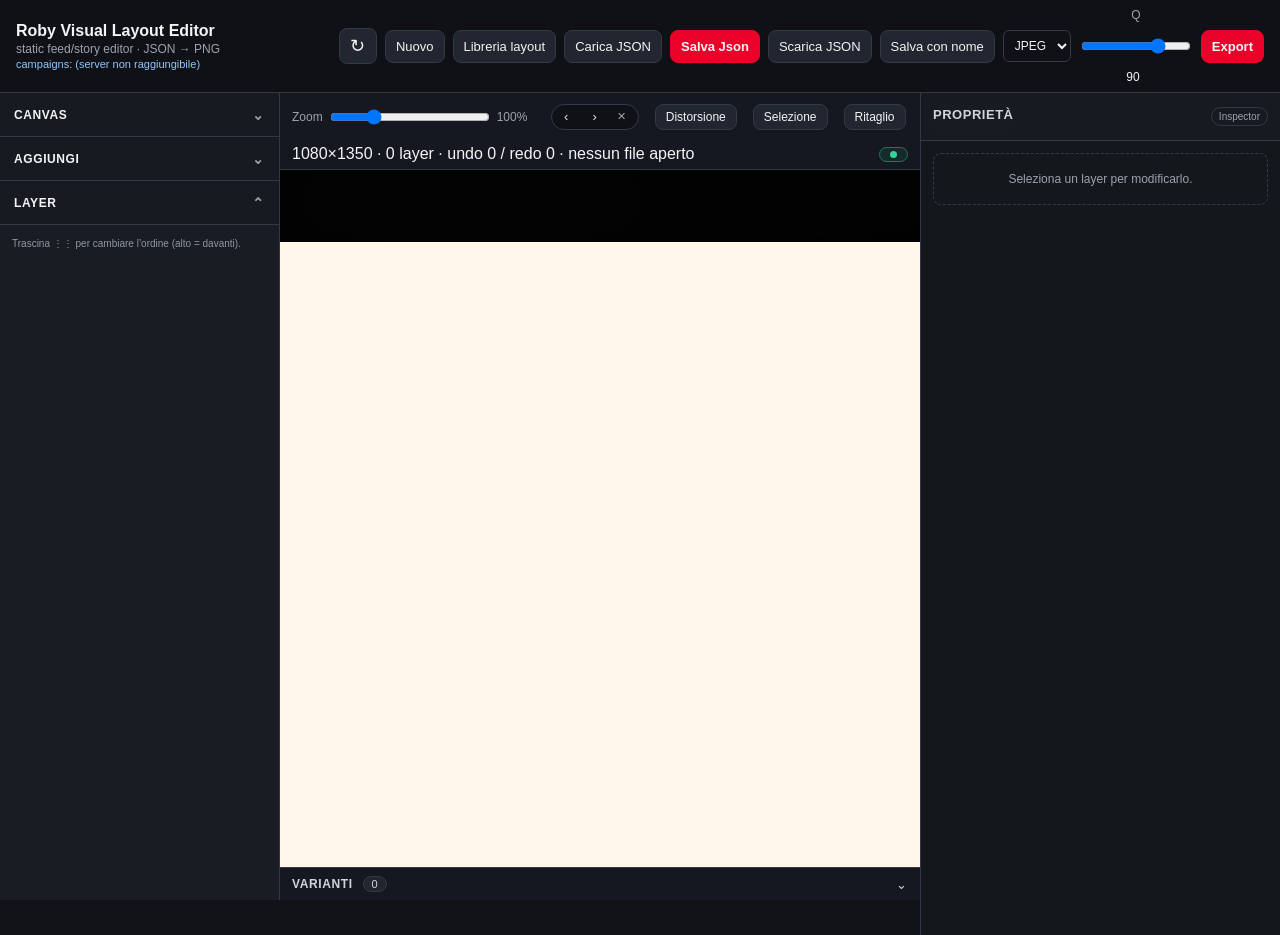
==== commit 8c701af2: "Open a selection as a working set and step through it Tick files in the library, press "Apri in edit" ====
--- a/index.html
+++ b/index.html
@@ -100,6 +100,12 @@
     <section class="stageWrap">
       <div class="stageToolbar">
         <label>Zoom <input id="zoomRange" type="range" min="15" max="400" step="0.5" value="100"><span id="zoomLabel">100%</span></label>
+        <span id="editQueueNav" class="editQueueNav" hidden>
+          <button type="button" id="editQueuePrev" title="File precedente della selezione (Alt+←)">‹</button>
+          <span id="editQueueLabel" class="editQueueLabel"></span>
+          <button type="button" id="editQueueNext" title="File successivo della selezione (Alt+→)">›</button>
+          <button type="button" id="editQueueClose" class="editQueueClose" title="Esci dalla lista">✕</button>
+        </span>
         <button type="button" id="warpModeBtn" class="toolbarToggle" aria-pressed="false" title="Distorsione angoli — trascina i 4 angoli in modo indipendente (o tieni premuto Option)">Distorsione</button>
         <button type="button" id="marqueeModeBtn" class="toolbarToggle" aria-pressed="false" title="Selezione a rettangolo — trascina per selezionare più layer anche partendo sopra un layer (Shift aggiunge)">Selezione</button>
         <button type="button" id="cropModeBtn" class="toolbarToggle" aria-pressed="false" title="Ritaglio immagine con le maniglie — naturale: proporzionale · Cmd: rettangolo libero · Alt: vertici indipendenti">Ritaglio</button>
@@ -483,6 +489,7 @@
             <span id="librarySelectAllText">Seleziona tutto</span>
           </label>
           <button id="libraryViewToggleBtn" title="Alterna vista lista / griglia">Vista griglia</button>
+          <button id="bulkEditBtn" class="primary" disabled title="Apre il primo file selezionato e mette gli altri in coda: le frecce nella barra sopra il canvas scorrono la lista">Apri in editing</button>
           <button id="bulkExportBtn" class="primary" disabled>Export selezionati</button>
           <button id="bulkDeleteBtn" class="danger" disabled>Cancella selezionati</button>
           <button id="bulkCopyPathsBtn" disabled title="Copia i percorsi dei selezionati, uno per riga, per incollarli in chat">Copia</button>
--- a/styles.css
+++ b/styles.css
@@ -1,4 +1,4 @@
-:root{--bg:#111318;--panel:#191c22;--panel2:#222630;--text:#f4f4f5;--muted:#9ca3af;--line:#343946;--accent:#eb0029;--blue:#4f8cff}*{box-sizing:border-box}body{margin:0;font-family:-apple-system,BlinkMacSystemFont,"Segoe UI",Arial,sans-serif;background:var(--bg);color:var(--text);height:100vh;overflow:hidden}.topbar{min-height:58px;display:flex;align-items:center;justify-content:space-between;padding:8px 16px;border-bottom:1px solid var(--line);background:#0f1116}.brand{display:flex;flex-direction:column;gap:2px}.brand span{color:var(--muted);font-size:12px}.brand .rootLabel{font-size:11px;color:#93c5fd;max-width:min(52vw,640px);overflow:hidden;text-overflow:ellipsis;white-space:nowrap}.actions{display:flex;gap:8px;align-items:center}button,.button{border:1px solid var(--line);background:var(--panel2);color:var(--text);border-radius:8px;padding:8px 10px;cursor:pointer;font-size:13px;text-align:center}button:hover,.button:hover{background:#2b303c}.primary{background:var(--accent);border-color:var(--accent);font-weight:800}.danger{background:#4b111c;border-color:#7f1d1d}.wide{display:block;width:100%;margin-top:8px}.app{display:grid;grid-template-columns:280px 1fr 320px;height:calc(100vh - 58px)}.panel{background:var(--panel);border-right:1px solid var(--line);padding:14px;overflow:auto}.panel.right{border-right:none;border-left:1px solid var(--line)}h2{font-size:14px;margin:14px 0 10px;color:#d1d5db;text-transform:uppercase;letter-spacing:.05em}.row,.grid2{display:grid;gap:8px;margin-bottom:10px}.grid2{grid-template-columns:1fr 1fr}label{font-size:12px;color:var(--muted);display:flex;flex-direction:column;gap:5px}input,select,textarea{background:#0f1116;border:1px solid var(--line);color:var(--text);border-radius:6px;padding:7px;font:inherit}textarea{resize:vertical}.stageWrap{display:flex;flex-direction:column;min-width:0}.stageToolbar{height:42px;display:flex;align-items:center;gap:16px;padding:0 12px;border-bottom:1px solid var(--line);background:#151820}.stageToolbar label{flex-direction:row;align-items:center}.stageToolbar input{width:140px}.stageScroller{flex:1;overflow:auto;display:flex;align-items:flex-start;justify-content:center;padding:72px;background:radial-gradient(circle at 30% 10%,#222 0,#111 45%,#0c0d10 100%)}.stage{transform-origin:top center}.canvas{position:relative;background:#fff;overflow:visible;box-shadow:0 12px 40px rgba(0,0,0,.45)}.canvasOverflowMask{position:absolute;left:0;top:0;width:100%;height:100%;box-sizing:border-box;border:1px solid rgba(255,255,255,.22);pointer-events:none;z-index:999990;box-shadow:0 0 0 9999px rgba(0,0,0,.9)}.layer{position:absolute;outline:0 solid transparent;user-select:none;white-space:pre-wrap}.layer.selected{outline:2px solid var(--blue)}.layer.editing{outline:2px solid #22c55e;background:rgba(255,255,255,.18);cursor:text}.marquee{position:absolute;border:2px dashed var(--blue);background:rgba(79,140,255,.13);pointer-events:none;z-index:999999}.layer.text{cursor:move}.layer.rect{cursor:move}.layer.image{cursor:move}.layer img{width:100%;height:100%;display:block;pointer-events:none}.resizeHandle{position:absolute;width:14px;height:14px;right:-7px;bottom:-7px;border-radius:50%;background:var(--blue);border:2px solid #fff;cursor:nwse-resize;display:none}.selected .resizeHandle{display:block}.layers{display:flex;flex-direction:column;gap:6px}.layerItem{display:flex;align-items:center;gap:8px;background:#111318;border:1px solid var(--line);border-radius:8px;padding:8px;cursor:pointer}
+:root{--bg:#111318;--panel:#191c22;--panel2:#222630;--text:#f4f4f5;--muted:#9ca3af;--line:#343946;--accent:#eb0029;--blue:#4f8cff}*{box-sizing:border-box}body{margin:0;font-family:-apple-system,BlinkMacSystemFont,"Segoe UI",Arial,sans-serif;background:var(--bg);color:var(--text);height:100vh;overflow:hidden}.topbar{min-height:58px;display:flex;align-items:center;justify-content:space-between;padding:8px 16px;border-bottom:1px solid var(--line);background:#0f1116}.brand{display:flex;flex-direction:column;gap:2px}.brand span{color:var(--muted);font-size:12px}.brand .rootLabel{font-size:11px;color:#93c5fd;max-width:min(52vw,640px);overflow:hidden;text-overflow:ellipsis;white-space:nowrap}.actions{display:flex;gap:8px;align-items:center}button,.button{border:1px solid var(--line);background:var(--panel2);color:var(--text);border-radius:8px;padding:8px 10px;cursor:pointer;font-size:13px;text-align:center}button:hover,.button:hover{background:#2b303c}.primary{background:var(--accent);border-color:var(--accent);font-weight:800}.danger{background:#4b111c;border-color:#7f1d1d}.wide{display:block;width:100%;margin-top:8px}.app{display:grid;grid-template-columns:280px 1fr 320px;height:calc(100vh - 58px)}.panel{background:var(--panel);border-right:1px solid var(--line);padding:14px;overflow:auto}.panel.right{border-right:none;border-left:1px solid var(--line)}h2{font-size:14px;margin:14px 0 10px;color:#d1d5db;text-transform:uppercase;letter-spacing:.05em}.row,.grid2{display:grid;gap:8px;margin-bottom:10px}.grid2{grid-template-columns:1fr 1fr}label{font-size:12px;color:var(--muted);display:flex;flex-direction:column;gap:5px}input,select,textarea{background:#0f1116;border:1px solid var(--line);color:var(--text);border-radius:6px;padding:7px;font:inherit}textarea{resize:vertical}.stageWrap{display:flex;flex-direction:column;min-width:0}.stageToolbar{min-height:42px;display:flex;flex-wrap:wrap;align-items:center;gap:10px 16px;padding:6px 12px;border-bottom:1px solid var(--line);background:#151820}.stageToolbar label{flex-direction:row;align-items:center}.stageToolbar input{width:140px}.stageScroller{flex:1;overflow:auto;display:flex;align-items:flex-start;justify-content:center;padding:72px;background:radial-gradient(circle at 30% 10%,#222 0,#111 45%,#0c0d10 100%)}.stage{transform-origin:top center}.canvas{position:relative;background:#fff;overflow:visible;box-shadow:0 12px 40px rgba(0,0,0,.45)}.canvasOverflowMask{position:absolute;left:0;top:0;width:100%;height:100%;box-sizing:border-box;border:1px solid rgba(255,255,255,.22);pointer-events:none;z-index:999990;box-shadow:0 0 0 9999px rgba(0,0,0,.9)}.layer{position:absolute;outline:0 solid transparent;user-select:none;white-space:pre-wrap}.layer.selected{outline:2px solid var(--blue)}.layer.editing{outline:2px solid #22c55e;background:rgba(255,255,255,.18);cursor:text}.marquee{position:absolute;border:2px dashed var(--blue);background:rgba(79,140,255,.13);pointer-events:none;z-index:999999}.layer.text{cursor:move}.layer.rect{cursor:move}.layer.image{cursor:move}.layer img{width:100%;height:100%;display:block;pointer-events:none}.resizeHandle{position:absolute;width:14px;height:14px;right:-7px;bottom:-7px;border-radius:50%;background:var(--blue);border:2px solid #fff;cursor:nwse-resize;display:none}.selected .resizeHandle{display:block}.layers{display:flex;flex-direction:column;gap:6px}.layerItem{display:flex;align-items:center;gap:8px;background:#111318;border:1px solid var(--line);border-radius:8px;padding:8px;cursor:pointer}
 .layerItemMain{flex:1;display:flex;justify-content:space-between;align-items:center;gap:8px;min-width:0}
 .layerItemMain span{font-size:12px;color:#e5e7eb;overflow:hidden;text-overflow:ellipsis;white-space:nowrap}
 .layerItem.hiddenLayer{opacity:.5}
@@ -163,3 +163,11 @@
   70%{outline:2px solid #34d399;outline-offset:2px;box-shadow:0 0 0 10px rgba(52,211,153,0)}
   100%{outline:0 solid transparent;box-shadow:none}
 }
+
+/* Working set: walk the files picked in the library without going back to it. */
+.editQueueNav{display:inline-flex;align-items:center;gap:4px;background:#0f1116;border:1px solid var(--line);border-radius:999px;padding:2px 4px}
+.editQueueNav button{padding:2px 8px;font-size:13px;line-height:1.2;border-radius:999px;background:transparent;border:0;color:#e5e7eb}
+.editQueueNav button:hover:not(:disabled){background:#2b303c}
+.editQueueNav button:disabled{opacity:.35;cursor:default}
+.editQueueLabel{font-size:11px;color:#cbd5e1;max-width:260px;overflow:hidden;text-overflow:ellipsis;white-space:nowrap}
+.editQueueNav .editQueueClose{color:var(--muted);font-size:11px}
--- a/variants.css
+++ b/variants.css
@@ -152,3 +152,16 @@
   border-radius: 3px;
   pointer-events: none;
 }
+
+/* Thumbnail drawn in the page because the variant is not on disk yet. */
+.variantThumb.isLocalThumb { outline: 1px dashed #3f4a63; outline-offset: -1px; }
+
+/* Reordering: drag a card to move it in the set. */
+.variantCard.isDragging { opacity: .45; }
+.variantCard.dropBefore { box-shadow: inset 3px 0 0 0 var(--accent); }
+.variantCard.dropAfter { box-shadow: inset -3px 0 0 0 var(--accent); }
+.variantCard:not(.isBaseCard) { cursor: grab; }
+.variantCard.isDragging { cursor: grabbing; }
+
+/* The band needs somewhere to start: keep empty strip below the cards. */
+.variantsList { min-height: 200px; padding-bottom: 10px; }
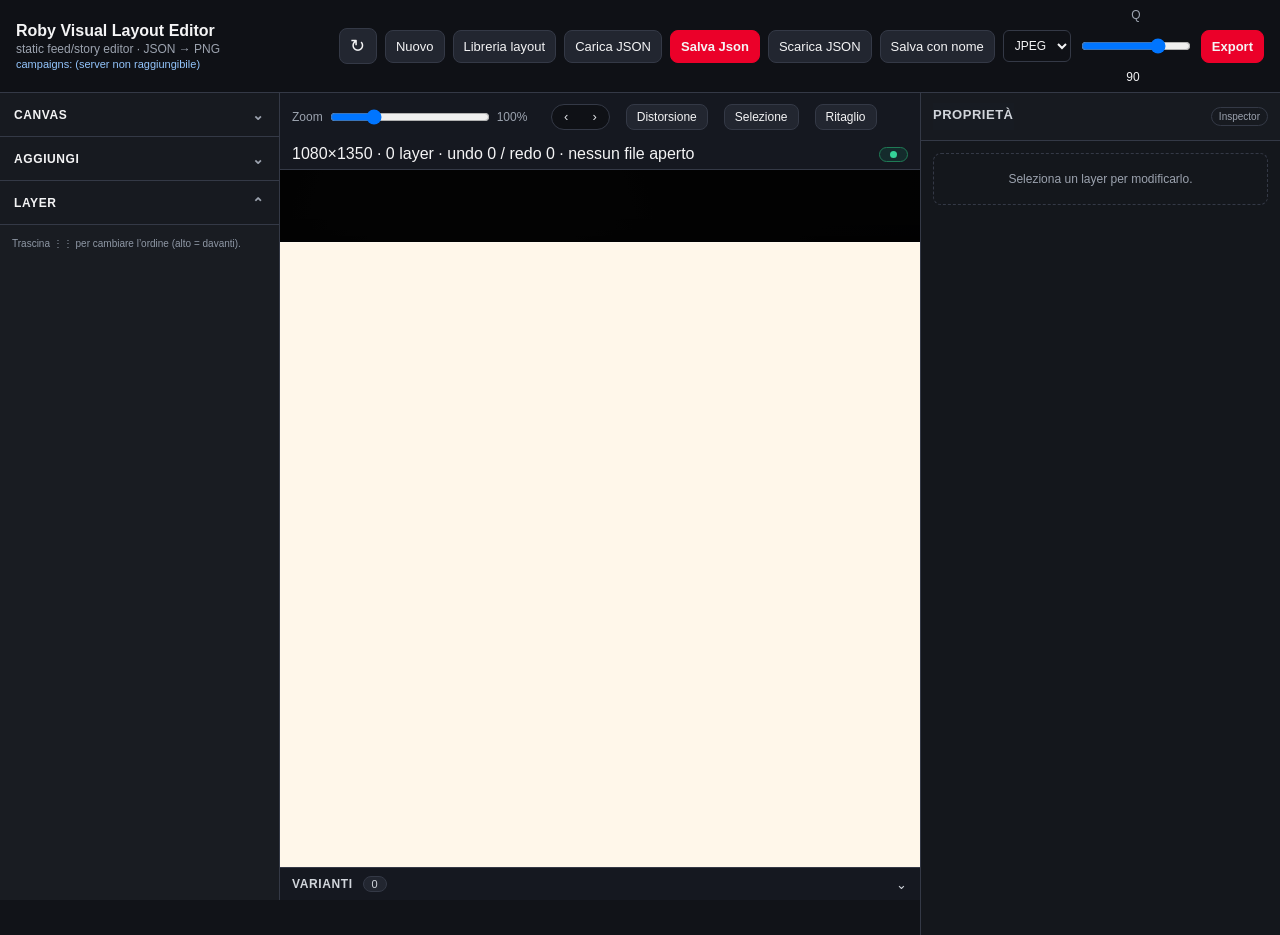
==== commit f91bde77: "Opening one file from the library is what ends the working set The ✕ was a second way to say what pi" ====
--- a/index.html
+++ b/index.html
@@ -104,7 +104,6 @@
           <button type="button" id="editQueuePrev" title="File precedente della selezione (Alt+←)">‹</button>
           <span id="editQueueLabel" class="editQueueLabel"></span>
           <button type="button" id="editQueueNext" title="File successivo della selezione (Alt+→)">›</button>
-          <button type="button" id="editQueueClose" class="editQueueClose" title="Esci dalla lista">✕</button>
         </span>
         <button type="button" id="warpModeBtn" class="toolbarToggle" aria-pressed="false" title="Distorsione angoli — trascina i 4 angoli in modo indipendente (o tieni premuto Option)">Distorsione</button>
         <button type="button" id="marqueeModeBtn" class="toolbarToggle" aria-pressed="false" title="Selezione a rettangolo — trascina per selezionare più layer anche partendo sopra un layer (Shift aggiunge)">Selezione</button>
--- a/styles.css
+++ b/styles.css
@@ -170,4 +170,3 @@
 .editQueueNav button:hover:not(:disabled){background:#2b303c}
 .editQueueNav button:disabled{opacity:.35;cursor:default}
 .editQueueLabel{font-size:11px;color:#cbd5e1;max-width:260px;overflow:hidden;text-overflow:ellipsis;white-space:nowrap}
-.editQueueNav .editQueueClose{color:var(--muted);font-size:11px}
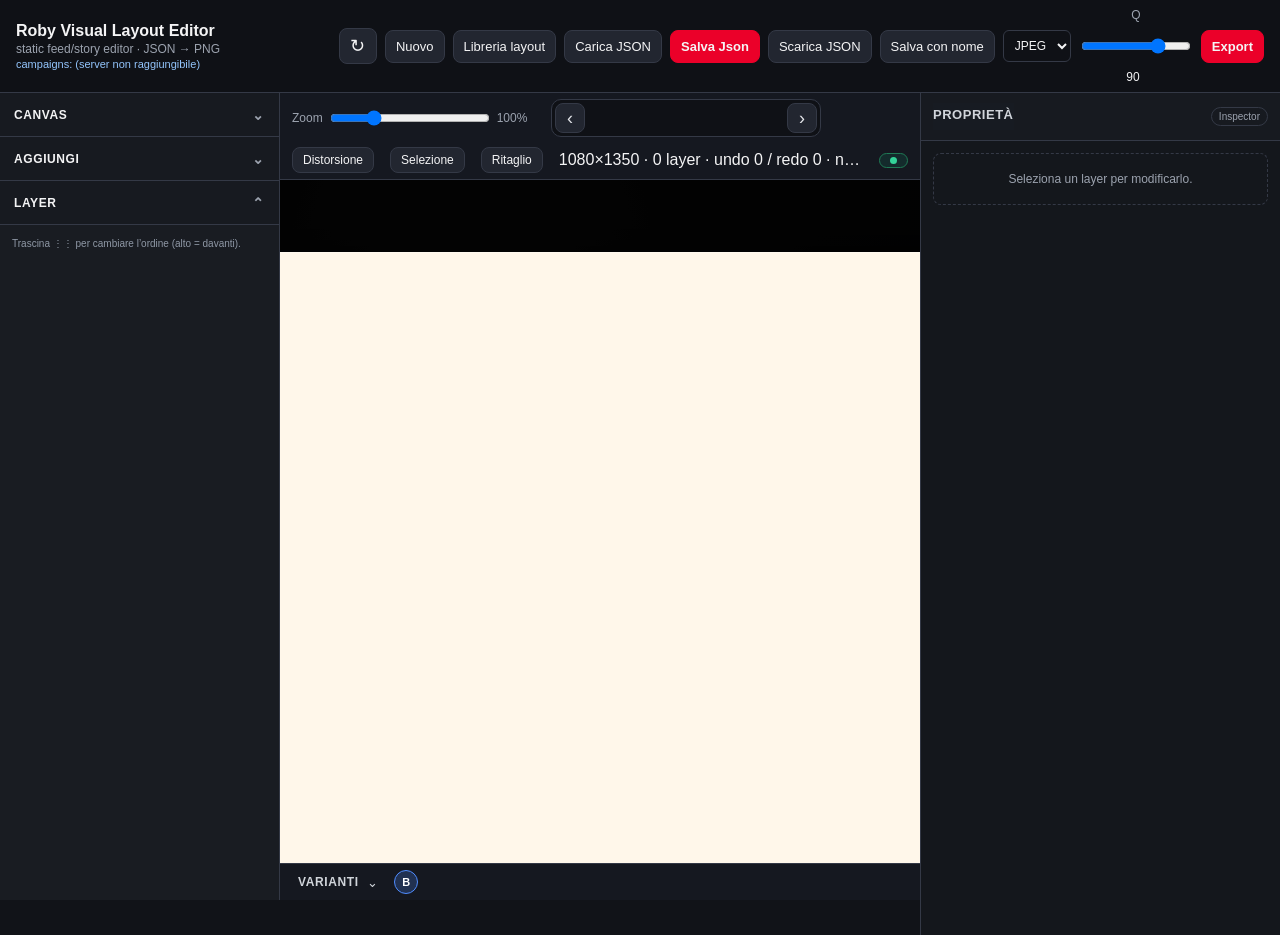
==== commit f5e14d3b: "Numbered dots in the variants header, one per variant The header used to carry a count: it told you " ====
--- a/index.html
+++ b/index.html
@@ -117,12 +117,14 @@
         </div>
       </div>
       <section id="variantsBar" class="variantsBar isCollapsed">
-        <button type="button" id="variantsToggle" class="variantsBarHead" aria-expanded="false">
-          <span class="variantsTitle">Varianti</span>
-          <span id="variantsCount" class="variantsCount">0</span>
+        <div class="variantsBarHead">
+          <button type="button" id="variantsToggle" class="variantsBarToggle" aria-expanded="false" title="Apri o chiudi le anteprime">
+            <span class="variantsTitle">Varianti</span>
+            <span class="variantsChevron" aria-hidden="true"></span>
+          </button>
+          <div id="variantsDots" class="variantsDots" role="group" aria-label="Passa a una variante"></div>
           <span id="variantsStale" class="variantsStale" hidden>base cambiato</span>
-          <span class="variantsChevron" aria-hidden="true"></span>
-        </button>
+        </div>
         <div class="variantsBarBody">
           <div class="variantsActions">
             <button type="button" id="variantsNewBtn" title="Crea una variante come duplicato del layout base, poi modificala sul canvas">+ Nuova variante</button>
--- a/styles.css
+++ b/styles.css
@@ -165,8 +165,15 @@
 }
 
 /* Working set: walk the files picked in the library without going back to it. */
-.editQueueNav{display:inline-flex;align-items:center;gap:4px;background:#0f1116;border:1px solid var(--line);border-radius:999px;padding:2px 4px}
-.editQueueNav button{padding:2px 8px;font-size:13px;line-height:1.2;border-radius:999px;background:transparent;border:0;color:#e5e7eb}
-.editQueueNav button:hover:not(:disabled){background:#2b303c}
+.editQueueNav{display:inline-flex;align-items:center;gap:6px;background:#0f1116;border:1px solid var(--line);border-radius:10px;padding:3px}
+.editQueueNav button{flex:0 0 30px;width:30px;height:30px;padding:0;font-size:18px;line-height:1;border-radius:8px;background:var(--panel2);border:1px solid var(--line);color:#e5e7eb}
+.editQueueNav button:hover:not(:disabled){background:#2b303c;border-color:var(--blue)}
 .editQueueNav button:disabled{opacity:.35;cursor:default}
-.editQueueLabel{font-size:11px;color:#cbd5e1;max-width:260px;overflow:hidden;text-overflow:ellipsis;white-space:nowrap}
+/* Fixed width, not max-width: the arrows must sit still while the name under them
+   changes length, or every step nudges the button out from under the pointer. */
+.editQueueLabel{flex:0 0 190px;width:190px;text-align:center;font-size:11px;color:#cbd5e1;overflow:hidden;text-overflow:ellipsis;white-space:nowrap}
+
+/* The toolbar wraps to fit narrow windows, but it must not re-wrap while you work:
+   this line grows when a layer is selected, and a second row appearing under the
+   cursor shifts the canvas down mid-click. It takes the leftover room and truncates. */
+#canvasInfo{flex:1 1 140px;min-width:0;overflow:hidden;text-overflow:ellipsis;white-space:nowrap}
--- a/variants.css
+++ b/variants.css
@@ -14,27 +14,60 @@
   align-items: center;
   gap: 10px;
   width: 100%;
-  border: 0;
-  border-radius: 0;
   background: #151820;
-  padding: 8px 12px;
-  text-align: left;
-  cursor: pointer;
+  padding: 6px 12px;
   font-size: 12px;
   text-transform: uppercase;
   letter-spacing: .05em;
   color: #d1d5db;
 }
-.variantsBarHead:hover { background: #1b1f28; }
+/* Only the title toggles the bar now: the dots beside it switch variant, and a stray
+   click on them must not fold the thumbnails away. */
+.variantsBarToggle {
+  display: flex;
+  align-items: center;
+  gap: 8px;
+  border: 0;
+  border-radius: 6px;
+  background: transparent;
+  padding: 4px 6px;
+  cursor: pointer;
+  font: inherit;
+  letter-spacing: inherit;
+  text-transform: inherit;
+  color: inherit;
+}
+.variantsBarToggle:hover { background: #1b1f28; }
 .variantsTitle { font-weight: 700; }
-.variantsCount {
+
+/* One dot per variant, numbered, always reachable — the header is all that is left
+   when the bar is collapsed. */
+.variantsDots {
+  display: flex;
+  flex-wrap: wrap;
+  align-items: center;
+  gap: 4px;
+  min-width: 0;
+}
+.variantDot {
+  flex: 0 0 auto;
+  width: 24px;
+  height: 24px;
+  padding: 0;
+  border-radius: 999px;
+  border: 1px solid var(--line);
   background: var(--panel2);
-  border: 1px solid var(--line);
-  border-radius: 999px;
-  padding: 1px 8px;
+  color: #cbd5e1;
   font-size: 11px;
+  font-weight: 700;
+  line-height: 1;
   letter-spacing: 0;
-}
+  cursor: pointer;
+}
+.variantDot:hover { border-color: #4b5262; color: #fff; }
+.variantDot.isActive { border-color: var(--blue); background: rgba(79, 140, 255, .22); color: #fff; }
+.variantDot.isStale { opacity: .5; }
+.variantDot.hasEdits:after { content: '•'; color: var(--accent); margin-left: 1px; }
 .variantsStale {
   background: #4b2a11;
   border: 1px solid #8a5a2b;
